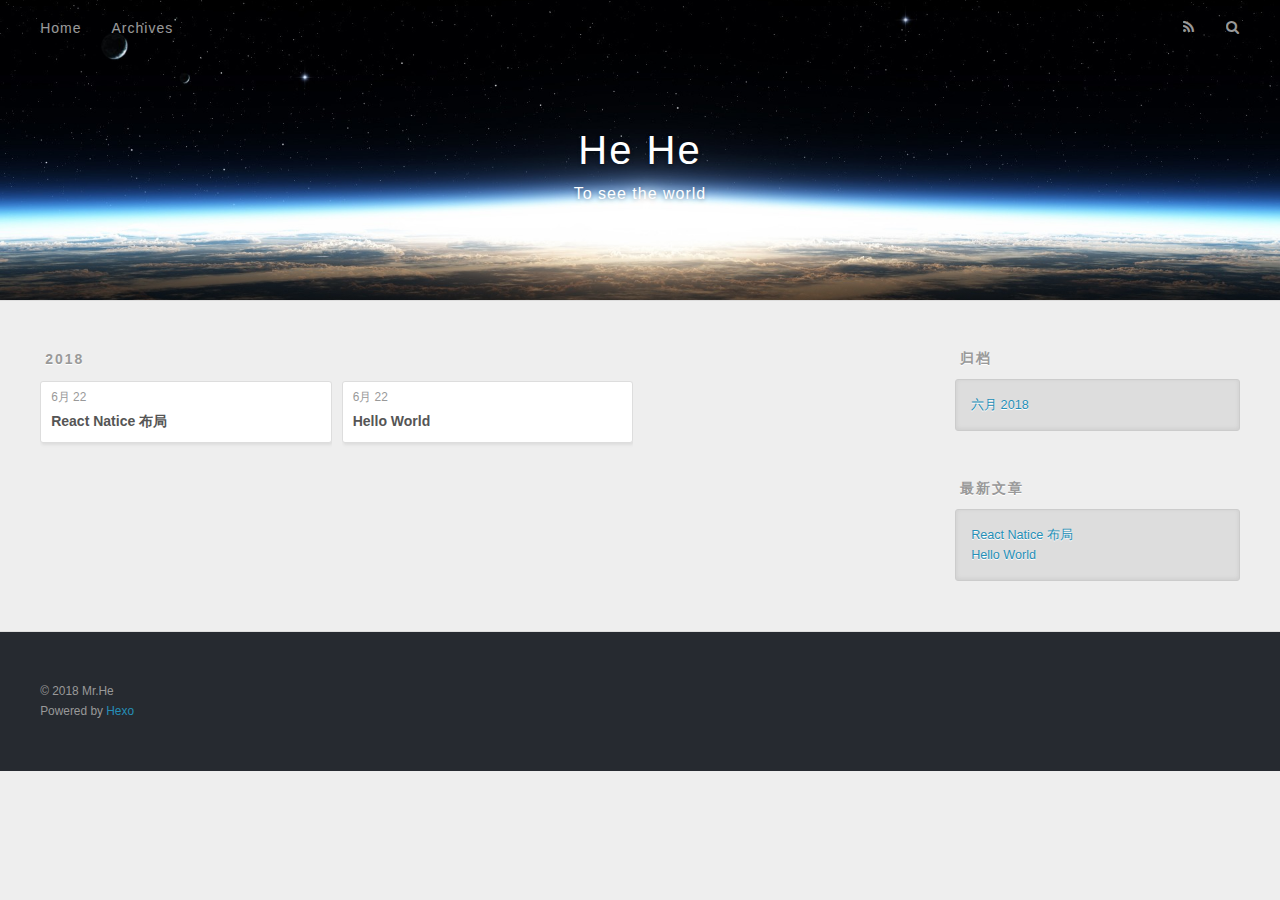
==== archives/index.html @ 485daadc "站点更新:2018-06-22 22/07/35" ====
<!DOCTYPE html>
<html>
<head>
  <meta charset="utf-8">
  

  
  <title>归档 | He He</title>
  <meta name="viewport" content="width=device-width, initial-scale=1, maximum-scale=1">
  <meta name="description" content="Just a blog">
<meta name="keywords" content="coder">
<meta property="og:type" content="website">
<meta property="og:title" content="He He">
<meta property="og:url" content="http://hepeihua.com/archives/index.html">
<meta property="og:site_name" content="He He">
<meta property="og:description" content="Just a blog">
<meta property="og:locale" content="zh-CN">
<meta name="twitter:card" content="summary">
<meta name="twitter:title" content="He He">
<meta name="twitter:description" content="Just a blog">
  
    <link rel="alternate" href="/atom.xml" title="He He" type="application/atom+xml">
  
  
    <link rel="icon" href="/favicon.png">
  
  
    <link href="//fonts.googleapis.com/css?family=Source+Code+Pro" rel="stylesheet" type="text/css">
  
  <link rel="stylesheet" href="/css/style.css">
</head>

<body>
  <div id="container">
    <div id="wrap">
      <header id="header">
  <div id="banner"></div>
  <div id="header-outer" class="outer">
    <div id="header-title" class="inner">
      <h1 id="logo-wrap">
        <a href="/" id="logo">He He</a>
      </h1>
      
        <h2 id="subtitle-wrap">
          <a href="/" id="subtitle">To see the world</a>
        </h2>
      
    </div>
    <div id="header-inner" class="inner">
      <nav id="main-nav">
        <a id="main-nav-toggle" class="nav-icon"></a>
        
          <a class="main-nav-link" href="/">Home</a>
        
          <a class="main-nav-link" href="/archives">Archives</a>
        
      </nav>
      <nav id="sub-nav">
        
          <a id="nav-rss-link" class="nav-icon" href="/atom.xml" title="RSS Feed"></a>
        
        <a id="nav-search-btn" class="nav-icon" title="搜索"></a>
      </nav>
      <div id="search-form-wrap">
        <form action="//google.com/search" method="get" accept-charset="UTF-8" class="search-form"><input type="search" name="q" class="search-form-input" placeholder="Search"><button type="submit" class="search-form-submit">&#xF002;</button><input type="hidden" name="sitesearch" value="http://hepeihua.com"></form>
      </div>
    </div>
  </div>
</header>
      <div class="outer">
        <section id="main">
  
  
    
    
      
      
      <section class="archives-wrap">
        <div class="archive-year-wrap">
          <a href="/archives/2018" class="archive-year">2018</a>
        </div>
        <div class="archives">
    
    <article class="archive-article archive-type-post">
  <div class="archive-article-inner">
    <header class="archive-article-header">
      <a href="/2018/06/22/React-Natice-布局/" class="archive-article-date">
  <time datetime="2018-06-22T14:06:56.000Z" itemprop="datePublished">6月 22</time>
</a>
      
  
    <h1 itemprop="name">
      <a class="archive-article-title" href="/2018/06/22/React-Natice-布局/">React Natice 布局</a>
    </h1>
  

    </header>
  </div>
</article>
  
    
    
    <article class="archive-article archive-type-post">
  <div class="archive-article-inner">
    <header class="archive-article-header">
      <a href="/2018/06/22/hello-world/" class="archive-article-date">
  <time datetime="2018-06-22T14:02:37.672Z" itemprop="datePublished">6月 22</time>
</a>
      
  
    <h1 itemprop="name">
      <a class="archive-article-title" href="/2018/06/22/hello-world/">Hello World</a>
    </h1>
  

    </header>
  </div>
</article>
  
  
    </div></section>
  


</section>
        
          <aside id="sidebar">
  
    

  
    

  
    
  
    
  <div class="widget-wrap">
    <h3 class="widget-title">归档</h3>
    <div class="widget">
      <ul class="archive-list"><li class="archive-list-item"><a class="archive-list-link" href="/archives/2018/06/">六月 2018</a></li></ul>
    </div>
  </div>


  
    
  <div class="widget-wrap">
    <h3 class="widget-title">最新文章</h3>
    <div class="widget">
      <ul>
        
          <li>
            <a href="/2018/06/22/React-Natice-布局/">React Natice 布局</a>
          </li>
        
          <li>
            <a href="/2018/06/22/hello-world/">Hello World</a>
          </li>
        
      </ul>
    </div>
  </div>

  
</aside>
        
      </div>
      <footer id="footer">
  
  <div class="outer">
    <div id="footer-info" class="inner">
      &copy; 2018 Mr.He<br>
      Powered by <a href="http://hexo.io/" target="_blank">Hexo</a>
    </div>
  </div>
</footer>
    </div>
    <nav id="mobile-nav">
  
    <a href="/" class="mobile-nav-link">Home</a>
  
    <a href="/archives" class="mobile-nav-link">Archives</a>
  
</nav>
    

<script src="//ajax.googleapis.com/ajax/libs/jquery/2.0.3/jquery.min.js"></script>


  <link rel="stylesheet" href="/fancybox/jquery.fancybox.css">
  <script src="/fancybox/jquery.fancybox.pack.js"></script>


<script src="/js/script.js"></script>



  </div>
</body>
</html>
---- css/style.css ----
body {
  width: 100%;
}
body:before,
body:after {
  content: "";
  display: table;
}
body:after {
  clear: both;
}
html,
body,
div,
span,
applet,
object,
iframe,
h1,
h2,
h3,
h4,
h5,
h6,
p,
blockquote,
pre,
a,
abbr,
acronym,
address,
big,
cite,
code,
del,
dfn,
em,
img,
ins,
kbd,
q,
s,
samp,
small,
strike,
strong,
sub,
sup,
tt,
var,
dl,
dt,
dd,
ol,
ul,
li,
fieldset,
form,
label,
legend,
table,
caption,
tbody,
tfoot,
thead,
tr,
th,
td {
  margin: 0;
  padding: 0;
  border: 0;
  outline: 0;
  font-weight: inherit;
  font-style: inherit;
  font-family: inherit;
  font-size: 100%;
  vertical-align: baseline;
}
body {
  line-height: 1;
  color: #000;
  background: #fff;
}
ol,
ul {
  list-style: none;
}
table {
  border-collapse: separate;
  border-spacing: 0;
  vertical-align: middle;
}
caption,
th,
td {
  text-align: left;
  font-weight: normal;
  vertical-align: middle;
}
a img {
  border: none;
}
input,
button {
  margin: 0;
  padding: 0;
}
input::-moz-focus-inner,
button::-moz-focus-inner {
  border: 0;
  padding: 0;
}
@font-face {
  font-family: FontAwesome;
  font-style: normal;
  font-weight: normal;
  src: url("fonts/fontawesome-webfont.eot?v=#4.0.3");
  src: url("fonts/fontawesome-webfont.eot?#iefix&v=#4.0.3") format("embedded-opentype"), url("fonts/fontawesome-webfont.woff?v=#4.0.3") format("woff"), url("fonts/fontawesome-webfont.ttf?v=#4.0.3") format("truetype"), url("fonts/fontawesome-webfont.svg#fontawesomeregular?v=#4.0.3") format("svg");
}
html,
body,
#container {
  height: 100%;
}
body {
  background: #eee;
  font: 14px -apple-system, BlinkMacSystemFont, "Segoe UI", "Roboto", "Oxygen", "Ubuntu", "Cantarell", "Fira Sans", "Droid Sans", "Helvetica Neue", sans-serif;
  -webkit-text-size-adjust: 100%;
}
.outer {
  max-width: 1220px;
  margin: 0 auto;
  padding: 0 20px;
}
.outer:before,
.outer:after {
  content: "";
  display: table;
}
.outer:after {
  clear: both;
}
.inner {
  display: inline;
  float: left;
  width: 98.33333333333333%;
  margin: 0 0.833333333333333%;
}
.left,
.alignleft {
  float: left;
}
.right,
.alignright {
  float: right;
}
.clear {
  clear: both;
}
#container {
  position: relative;
}
.mobile-nav-on {
  overflow: hidden;
}
#wrap {
  height: 100%;
  width: 100%;
  position: absolute;
  top: 0;
  left: 0;
  -webkit-transition: 0.2s ease-out;
  -moz-transition: 0.2s ease-out;
  -ms-transition: 0.2s ease-out;
  transition: 0.2s ease-out;
  z-index: 1;
  background: #eee;
}
.mobile-nav-on #wrap {
  left: 280px;
}
@media screen and (min-width: 768px) {
  #main {
    display: inline;
    float: left;
    width: 73.33333333333333%;
    margin: 0 0.833333333333333%;
  }
}
.article-date,
.article-category-link,
.archive-year,
.widget-title {
  text-decoration: none;
  text-transform: uppercase;
  letter-spacing: 2px;
  color: #999;
  margin-bottom: 1em;
  margin-left: 5px;
  line-height: 1em;
  text-shadow: 0 1px #fff;
  font-weight: bold;
}
.article-inner,
.archive-article-inner {
  background: #fff;
  -webkit-box-shadow: 1px 2px 3px #ddd;
  box-shadow: 1px 2px 3px #ddd;
  border: 1px solid #ddd;
  border-radius: 3px;
}
.article-entry h1,
.widget h1 {
  font-size: 2em;
}
.article-entry h2,
.widget h2 {
  font-size: 1.5em;
}
.article-entry h3,
.widget h3 {
  font-size: 1.3em;
}
.article-entry h4,
.widget h4 {
  font-size: 1.2em;
}
.article-entry h5,
.widget h5 {
  font-size: 1em;
}
.article-entry h6,
.widget h6 {
  font-size: 1em;
  color: #999;
}
.article-entry hr,
.widget hr {
  border: 1px dashed #ddd;
}
.article-entry strong,
.widget strong {
  font-weight: bold;
}
.article-entry em,
.widget em,
.article-entry cite,
.widget cite {
  font-style: italic;
}
.article-entry sup,
.widget sup,
.article-entry sub,
.widget sub {
  font-size: 0.75em;
  line-height: 0;
  position: relative;
  vertical-align: baseline;
}
.article-entry sup,
.widget sup {
  top: -0.5em;
}
.article-entry sub,
.widget sub {
  bottom: -0.2em;
}
.article-entry small,
.widget small {
  font-size: 0.85em;
}
.article-entry acronym,
.widget acronym,
.article-entry abbr,
.widget abbr {
  border-bottom: 1px dotted;
}
.article-entry ul,
.widget ul,
.article-entry ol,
.widget ol,
.article-entry dl,
.widget dl {
  margin: 0 20px;
  line-height: 1.6em;
}
.article-entry ul ul,
.widget ul ul,
.article-entry ol ul,
.widget ol ul,
.article-entry ul ol,
.widget ul ol,
.article-entry ol ol,
.widget ol ol {
  margin-top: 0;
  margin-bottom: 0;
}
.article-entry ul,
.widget ul {
  list-style: disc;
}
.article-entry ol,
.widget ol {
  list-style: decimal;
}
.article-entry dt,
.widget dt {
  font-weight: bold;
}
#header {
  height: 300px;
  position: relative;
  border-bottom: 1px solid #ddd;
}
#header:before,
#header:after {
  content: "";
  position: absolute;
  left: 0;
  right: 0;
  height: 40px;
}
#header:before {
  top: 0;
  background: -webkit-linear-gradient(rgba(0,0,0,0.2), transparent);
  background: -moz-linear-gradient(rgba(0,0,0,0.2), transparent);
  background: -ms-linear-gradient(rgba(0,0,0,0.2), transparent);
  background: linear-gradient(rgba(0,0,0,0.2), transparent);
}
#header:after {
  bottom: 0;
  background: -webkit-linear-gradient(transparent, rgba(0,0,0,0.2));
  background: -moz-linear-gradient(transparent, rgba(0,0,0,0.2));
  background: -ms-linear-gradient(transparent, rgba(0,0,0,0.2));
  background: linear-gradient(transparent, rgba(0,0,0,0.2));
}
#header-outer {
  height: 100%;
  position: relative;
}
#header-inner {
  position: relative;
  overflow: hidden;
}
#banner {
  position: absolute;
  top: 0;
  left: 0;
  width: 100%;
  height: 100%;
  background: url("images/banner.jpg") center #000;
  -webkit-background-size: cover;
  -moz-background-size: cover;
  background-size: cover;
  z-index: -1;
}
#header-title {
  text-align: center;
  height: 40px;
  position: absolute;
  top: 50%;
  left: 0;
  margin-top: -20px;
}
#logo,
#subtitle {
  text-decoration: none;
  color: #fff;
  font-weight: 300;
  text-shadow: 0 1px 4px rgba(0,0,0,0.3);
}
#logo {
  font-size: 40px;
  line-height: 40px;
  letter-spacing: 2px;
}
#subtitle {
  font-size: 16px;
  line-height: 16px;
  letter-spacing: 1px;
}
#subtitle-wrap {
  margin-top: 16px;
}
#main-nav {
  float: left;
  margin-left: -15px;
}
.nav-icon,
.main-nav-link {
  float: left;
  color: #fff;
  opacity: 0.6;
  text-decoration: none;
  text-shadow: 0 1px rgba(0,0,0,0.2);
  -webkit-transition: opacity 0.2s;
  -moz-transition: opacity 0.2s;
  -ms-transition: opacity 0.2s;
  transition: opacity 0.2s;
  display: block;
  padding: 20px 15px;
}
.nav-icon:hover,
.main-nav-link:hover {
  opacity: 1;
}
.nav-icon {
  font-family: FontAwesome;
  text-align: center;
  font-size: 14px;
  width: 14px;
  height: 14px;
  padding: 20px 15px;
  position: relative;
  cursor: pointer;
}
.main-nav-link {
  font-weight: 300;
  letter-spacing: 1px;
}
@media screen and (max-width: 479px) {
  .main-nav-link {
    display: none;
  }
}
#main-nav-toggle {
  display: none;
}
#main-nav-toggle:before {
  content: "\f0c9";
}
@media screen and (max-width: 479px) {
  #main-nav-toggle {
    display: block;
  }
}
#sub-nav {
  float: right;
  margin-right: -15px;
}
#nav-rss-link:before {
  content: "\f09e";
}
#nav-search-btn:before {
  content: "\f002";
}
#search-form-wrap {
  position: absolute;
  top: 15px;
  width: 150px;
  height: 30px;
  right: -150px;
  opacity: 0;
  -webkit-transition: 0.2s ease-out;
  -moz-transition: 0.2s ease-out;
  -ms-transition: 0.2s ease-out;
  transition: 0.2s ease-out;
}
#search-form-wrap.on {
  opacity: 1;
  right: 0;
}
@media screen and (max-width: 479px) {
  #search-form-wrap {
    width: 100%;
    right: -100%;
  }
}
.search-form {
  position: absolute;
  top: 0;
  left: 0;
  right: 0;
  background: #fff;
  padding: 5px 15px;
  border-radius: 15px;
  -webkit-box-shadow: 0 0 10px rgba(0,0,0,0.3);
  box-shadow: 0 0 10px rgba(0,0,0,0.3);
}
.search-form-input {
  border: none;
  background: none;
  color: #555;
  width: 100%;
  font: 13px -apple-system, BlinkMacSystemFont, "Segoe UI", "Roboto", "Oxygen", "Ubuntu", "Cantarell", "Fira Sans", "Droid Sans", "Helvetica Neue", sans-serif;
  outline: none;
}
.search-form-input::-webkit-search-results-decoration,
.search-form-input::-webkit-search-cancel-button {
  -webkit-appearance: none;
}
.search-form-submit {
  position: absolute;
  top: 50%;
  right: 10px;
  margin-top: -7px;
  font: 13px FontAwesome;
  border: none;
  background: none;
  color: #bbb;
  cursor: pointer;
}
.search-form-submit:hover,
.search-form-submit:focus {
  color: #777;
}
.article {
  margin: 50px 0;
}
.article-inner {
  overflow: hidden;
}
.article-meta:before,
.article-meta:after {
  content: "";
  display: table;
}
.article-meta:after {
  clear: both;
}
.article-date {
  float: left;
}
.article-category {
  float: left;
  line-height: 1em;
  color: #ccc;
  text-shadow: 0 1px #fff;
  margin-left: 8px;
}
.article-category:before {
  content: "\2022";
}
.article-category-link {
  margin: 0 12px 1em;
}
.article-header {
  padding: 20px 20px 0;
}
.article-title {
  text-decoration: none;
  font-size: 2em;
  font-weight: bold;
  color: #555;
  line-height: 1.1em;
  -webkit-transition: color 0.2s;
  -moz-transition: color 0.2s;
  -ms-transition: color 0.2s;
  transition: color 0.2s;
}
a.article-title:hover {
  color: #258fb8;
}
.article-entry {
  color: #555;
  padding: 0 20px;
}
.article-entry:before,
.article-entry:after {
  content: "";
  display: table;
}
.article-entry:after {
  clear: both;
}
.article-entry p,
.article-entry table {
  line-height: 1.6em;
  margin: 1.6em 0;
}
.article-entry h1,
.article-entry h2,
.article-entry h3,
.article-entry h4,
.article-entry h5,
.article-entry h6 {
  font-weight: bold;
}
.article-entry h1,
.article-entry h2,
.article-entry h3,
.article-entry h4,
.article-entry h5,
.article-entry h6 {
  line-height: 1.1em;
  margin: 1.1em 0;
}
.article-entry a {
  color: #258fb8;
  text-decoration: none;
}
.article-entry a:hover {
  text-decoration: underline;
}
.article-entry ul,
.article-entry ol,
.article-entry dl {
  margin-top: 1.6em;
  margin-bottom: 1.6em;
}
.article-entry img,
.article-entry video {
  max-width: 100%;
  height: auto;
  display: block;
  margin: auto;
}
.article-entry iframe {
  border: none;
}
.article-entry table {
  width: 100%;
  border-collapse: collapse;
  border-spacing: 0;
}
.article-entry th {
  font-weight: bold;
  border-bottom: 3px solid #ddd;
  padding-bottom: 0.5em;
}
.article-entry td {
  border-bottom: 1px solid #ddd;
  padding: 10px 0;
}
.article-entry blockquote {
  font-family: Georgia, "Times New Roman", serif;
  font-size: 1.4em;
  margin: 1.6em 20px;
  text-align: center;
}
.article-entry blockquote footer {
  font-size: 14px;
  margin: 1.6em 0;
  font-family: -apple-system, BlinkMacSystemFont, "Segoe UI", "Roboto", "Oxygen", "Ubuntu", "Cantarell", "Fira Sans", "Droid Sans", "Helvetica Neue", sans-serif;
}
.article-entry blockquote footer cite:before {
  content: "—";
  padding: 0 0.5em;
}
.article-entry .pullquote {
  text-align: left;
  width: 45%;
  margin: 0;
}
.article-entry .pullquote.left {
  margin-left: 0.5em;
  margin-right: 1em;
}
.article-entry .pullquote.right {
  margin-right: 0.5em;
  margin-left: 1em;
}
.article-entry .caption {
  color: #999;
  display: block;
  font-size: 0.9em;
  margin-top: 0.5em;
  position: relative;
  text-align: center;
}
.article-entry .video-container {
  position: relative;
  padding-top: 56.25%;
  height: 0;
  overflow: hidden;
}
.article-entry .video-container iframe,
.article-entry .video-container object,
.article-entry .video-container embed {
  position: absolute;
  top: 0;
  left: 0;
  width: 100%;
  height: 100%;
  margin-top: 0;
}
.article-more-link a {
  display: inline-block;
  line-height: 1em;
  padding: 6px 15px;
  border-radius: 15px;
  background: #eee;
  color: #999;
  text-shadow: 0 1px #fff;
  text-decoration: none;
}
.article-more-link a:hover {
  background: #258fb8;
  color: #fff;
  text-decoration: none;
  text-shadow: 0 1px #1e7293;
}
.article-footer {
  font-size: 0.85em;
  line-height: 1.6em;
  border-top: 1px solid #ddd;
  padding-top: 1.6em;
  margin: 0 20px 20px;
}
.article-footer:before,
.article-footer:after {
  content: "";
  display: table;
}
.article-footer:after {
  clear: both;
}
.article-footer a {
  color: #999;
  text-decoration: none;
}
.article-footer a:hover {
  color: #555;
}
.article-tag-list-item {
  float: left;
  margin-right: 10px;
}
.article-tag-list-link:before {
  content: "#";
}
.article-comment-link {
  float: right;
}
.article-comment-link:before {
  content: "\f075";
  font-family: FontAwesome;
  padding-right: 8px;
}
.article-share-link {
  cursor: pointer;
  float: right;
  margin-left: 20px;
}
.article-share-link:before {
  content: "\f064";
  font-family: FontAwesome;
  padding-right: 6px;
}
#article-nav {
  position: relative;
}
#article-nav:before,
#article-nav:after {
  content: "";
  display: table;
}
#article-nav:after {
  clear: both;
}
@media screen and (min-width: 768px) {
  #article-nav {
    margin: 50px 0;
  }
  #article-nav:before {
    width: 8px;
    height: 8px;
    position: absolute;
    top: 50%;
    left: 50%;
    margin-top: -4px;
    margin-left: -4px;
    content: "";
    border-radius: 50%;
    background: #ddd;
    -webkit-box-shadow: 0 1px 2px #fff;
    box-shadow: 0 1px 2px #fff;
  }
}
.article-nav-link-wrap {
  text-decoration: none;
  text-shadow: 0 1px #fff;
  color: #999;
  -webkit-box-sizing: border-box;
  -moz-box-sizing: border-box;
  box-sizing: border-box;
  margin-top: 50px;
  text-align: center;
  display: block;
}
.article-nav-link-wrap:hover {
  color: #555;
}
@media screen and (min-width: 768px) {
  .article-nav-link-wrap {
    width: 50%;
    margin-top: 0;
  }
}
@media screen and (min-width: 768px) {
  #article-nav-newer {
    float: left;
    text-align: right;
    padding-right: 20px;
  }
}
@media screen and (min-width: 768px) {
  #article-nav-older {
    float: right;
    text-align: left;
    padding-left: 20px;
  }
}
.article-nav-caption {
  text-transform: uppercase;
  letter-spacing: 2px;
  color: #ddd;
  line-height: 1em;
  font-weight: bold;
}
#article-nav-newer .article-nav-caption {
  margin-right: -2px;
}
.article-nav-title {
  font-size: 0.85em;
  line-height: 1.6em;
  margin-top: 0.5em;
}
.article-share-box {
  position: absolute;
  display: none;
  background: #fff;
  -webkit-box-shadow: 1px 2px 10px rgba(0,0,0,0.2);
  box-shadow: 1px 2px 10px rgba(0,0,0,0.2);
  border-radius: 3px;
  margin-left: -145px;
  overflow: hidden;
  z-index: 1;
}
.article-share-box.on {
  display: block;
}
.article-share-input {
  width: 100%;
  background: none;
  -webkit-box-sizing: border-box;
  -moz-box-sizing: border-box;
  box-sizing: border-box;
  font: 14px -apple-system, BlinkMacSystemFont, "Segoe UI", "Roboto", "Oxygen", "Ubuntu", "Cantarell", "Fira Sans", "Droid Sans", "Helvetica Neue", sans-serif;
  padding: 0 15px;
  color: #555;
  outline: none;
  border: 1px solid #ddd;
  border-radius: 3px 3px 0 0;
  height: 36px;
  line-height: 36px;
}
.article-share-links {
  background: #eee;
}
.article-share-links:before,
.article-share-links:after {
  content: "";
  display: table;
}
.article-share-links:after {
  clear: both;
}
.article-share-twitter,
.article-share-facebook,
.article-share-pinterest,
.article-share-google {
  width: 50px;
  height: 36px;
  display: block;
  float: left;
  position: relative;
  color: #999;
  text-shadow: 0 1px #fff;
}
.article-share-twitter:before,
.article-share-facebook:before,
.article-share-pinterest:before,
.article-share-google:before {
  font-size: 20px;
  font-family: FontAwesome;
  width: 20px;
  height: 20px;
  position: absolute;
  top: 50%;
  left: 50%;
  margin-top: -10px;
  margin-left: -10px;
  text-align: center;
}
.article-share-twitter:hover,
.article-share-facebook:hover,
.article-share-pinterest:hover,
.article-share-google:hover {
  color: #fff;
}
.article-share-twitter:before {
  content: "\f099";
}
.article-share-twitter:hover {
  background: #00aced;
  text-shadow: 0 1px #008abe;
}
.article-share-facebook:before {
  content: "\f09a";
}
.article-share-facebook:hover {
  background: #3b5998;
  text-shadow: 0 1px #2f477a;
}
.article-share-pinterest:before {
  content: "\f0d2";
}
.article-share-pinterest:hover {
  background: #cb2027;
  text-shadow: 0 1px #a21a1f;
}
.article-share-google:before {
  content: "\f0d5";
}
.article-share-google:hover {
  background: #dd4b39;
  text-shadow: 0 1px #be3221;
}
.article-gallery {
  background: #000;
  position: relative;
}
.article-gallery-photos {
  position: relative;
  overflow: hidden;
}
.article-gallery-img {
  display: none;
  max-width: 100%;
}
.article-gallery-img:first-child {
  display: block;
}
.article-gallery-img.loaded {
  position: absolute;
  display: block;
}
.article-gallery-img img {
  display: block;
  max-width: 100%;
  margin: 0 auto;
}
#comments {
  background: #fff;
  -webkit-box-shadow: 1px 2px 3px #ddd;
  box-shadow: 1px 2px 3px #ddd;
  padding: 20px;
  border: 1px solid #ddd;
  border-radius: 3px;
  margin: 50px 0;
}
#comments a {
  color: #258fb8;
}
.archives-wrap {
  margin: 50px 0;
}
.archives:before,
.archives:after {
  content: "";
  display: table;
}
.archives:after {
  clear: both;
}
.archive-year-wrap {
  margin-bottom: 1em;
}
.archives {
  -webkit-column-gap: 10px;
  -moz-column-gap: 10px;
  column-gap: 10px;
}
@media screen and (min-width: 480px) and (max-width: 767px) {
  .archives {
    -webkit-column-count: 2;
    -moz-column-count: 2;
    column-count: 2;
  }
}
@media screen and (min-width: 768px) {
  .archives {
    -webkit-column-count: 3;
    -moz-column-count: 3;
    column-count: 3;
  }
}
.archive-article {
  -webkit-column-break-inside: avoid;
  page-break-inside: avoid;
  overflow: hidden;
  break-inside: avoid-column;
}
.archive-article-inner {
  padding: 10px;
  margin-bottom: 15px;
}
.archive-article-title {
  text-decoration: none;
  font-weight: bold;
  color: #555;
  -webkit-transition: color 0.2s;
  -moz-transition: color 0.2s;
  -ms-transition: color 0.2s;
  transition: color 0.2s;
  line-height: 1.6em;
}
.archive-article-title:hover {
  color: #258fb8;
}
.archive-article-footer {
  margin-top: 1em;
}
.archive-article-date {
  color: #999;
  text-decoration: none;
  font-size: 0.85em;
  line-height: 1em;
  margin-bottom: 0.5em;
  display: block;
}
#page-nav {
  margin: 50px auto;
  background: #fff;
  -webkit-box-shadow: 1px 2px 3px #ddd;
  box-shadow: 1px 2px 3px #ddd;
  border: 1px solid #ddd;
  border-radius: 3px;
  text-align: center;
  color: #999;
  overflow: hidden;
}
#page-nav:before,
#page-nav:after {
  content: "";
  display: table;
}
#page-nav:after {
  clear: both;
}
#page-nav a,
#page-nav span {
  padding: 10px 20px;
  line-height: 1;
  height: 2ex;
}
#page-nav a {
  color: #999;
  text-decoration: none;
}
#page-nav a:hover {
  background: #999;
  color: #fff;
}
#page-nav .prev {
  float: left;
}
#page-nav .next {
  float: right;
}
#page-nav .page-number {
  display: inline-block;
}
@media screen and (max-width: 479px) {
  #page-nav .page-number {
    display: none;
  }
}
#page-nav .current {
  color: #555;
  font-weight: bold;
}
#page-nav .space {
  color: #ddd;
}
#footer {
  background: #262a30;
  padding: 50px 0;
  border-top: 1px solid #ddd;
  color: #999;
}
#footer a {
  color: #258fb8;
  text-decoration: none;
}
#footer a:hover {
  text-decoration: underline;
}
#footer-info {
  line-height: 1.6em;
  font-size: 0.85em;
}
.article-entry pre,
.article-entry .highlight {
  background: #2d2d2d;
  margin: 0 -20px;
  padding: 15px 20px;
  border-style: solid;
  border-color: #ddd;
  border-width: 1px 0;
  overflow: auto;
  color: #ccc;
  line-height: 22.400000000000002px;
}
.article-entry .highlight .gutter pre,
.article-entry .gist .gist-file .gist-data .line-numbers {
  color: #666;
  font-size: 0.85em;
}
.article-entry pre,
.article-entry code {
  font-family: "Source Code Pro", Consolas, Monaco, Menlo, Consolas, monospace;
}
.article-entry code {
  background: #eee;
  text-shadow: 0 1px #fff;
  padding: 0 0.3em;
}
.article-entry pre code {
  background: none;
  text-shadow: none;
  padding: 0;
}
.article-entry .highlight pre {
  border: none;
  margin: 0;
  padding: 0;
}
.article-entry .highlight table {
  margin: 0;
  width: auto;
}
.article-entry .highlight td {
  border: none;
  padding: 0;
}
.article-entry .highlight figcaption {
  font-size: 0.85em;
  color: #999;
  line-height: 1em;
  margin-bottom: 1em;
}
.article-entry .highlight figcaption:before,
.article-entry .highlight figcaption:after {
  content: "";
  display: table;
}
.article-entry .highlight figcaption:after {
  clear: both;
}
.article-entry .highlight figcaption a {
  float: right;
}
.article-entry .highlight .gutter pre {
  text-align: right;
  padding-right: 20px;
}
.article-entry .highlight .line {
  height: 22.400000000000002px;
}
.article-entry .highlight .line.marked {
  background: #515151;
}
.article-entry .gist {
  margin: 0 -20px;
  border-style: solid;
  border-color: #ddd;
  border-width: 1px 0;
  background: #2d2d2d;
  padding: 15px 20px 15px 0;
}
.article-entry .gist .gist-file {
  border: none;
  font-family: "Source Code Pro", Consolas, Monaco, Menlo, Consolas, monospace;
  margin: 0;
}
.article-entry .gist .gist-file .gist-data {
  background: none;
  border: none;
}
.article-entry .gist .gist-file .gist-data .line-numbers {
  background: none;
  border: none;
  padding: 0 20px 0 0;
}
.article-entry .gist .gist-file .gist-data .line-data {
  padding: 0 !important;
}
.article-entry .gist .gist-file .highlight {
  margin: 0;
  padding: 0;
  border: none;
}
.article-entry .gist .gist-file .gist-meta {
  background: #2d2d2d;
  color: #999;
  font: 0.85em -apple-system, BlinkMacSystemFont, "Segoe UI", "Roboto", "Oxygen", "Ubuntu", "Cantarell", "Fira Sans", "Droid Sans", "Helvetica Neue", sans-serif;
  text-shadow: 0 0;
  padding: 0;
  margin-top: 1em;
  margin-left: 20px;
}
.article-entry .gist .gist-file .gist-meta a {
  color: #258fb8;
  font-weight: normal;
}
.article-entry .gist .gist-file .gist-meta a:hover {
  text-decoration: underline;
}
pre .comment,
pre .title {
  color: #999;
}
pre .variable,
pre .attribute,
pre .tag,
pre .regexp,
pre .ruby .constant,
pre .xml .tag .title,
pre .xml .pi,
pre .xml .doctype,
pre .html .doctype,
pre .css .id,
pre .css .class,
pre .css .pseudo {
  color: #f2777a;
}
pre .number,
pre .preprocessor,
pre .built_in,
pre .literal,
pre .params,
pre .constant {
  color: #f99157;
}
pre .class,
pre .ruby .class .title,
pre .css .rules .attribute {
  color: #9c9;
}
pre .string,
pre .value,
pre .inheritance,
pre .header,
pre .ruby .symbol,
pre .xml .cdata {
  color: #9c9;
}
pre .css .hexcolor {
  color: #6cc;
}
pre .function,
pre .python .decorator,
pre .python .title,
pre .ruby .function .title,
pre .ruby .title .keyword,
pre .perl .sub,
pre .javascript .title,
pre .coffeescript .title {
  color: #69c;
}
pre .keyword,
pre .javascript .function {
  color: #c9c;
}
@media screen and (max-width: 479px) {
  #mobile-nav {
    position: absolute;
    top: 0;
    left: 0;
    width: 280px;
    height: 100%;
    background: #191919;
    border-right: 1px solid #fff;
  }
}
@media screen and (max-width: 479px) {
  .mobile-nav-link {
    display: block;
    color: #999;
    text-decoration: none;
    padding: 15px 20px;
    font-weight: bold;
  }
  .mobile-nav-link:hover {
    color: #fff;
  }
}
@media screen and (min-width: 768px) {
  #sidebar {
    display: inline;
    float: left;
    width: 23.333333333333332%;
    margin: 0 0.833333333333333%;
  }
}
.widget-wrap {
  margin: 50px 0;
}
.widget {
  color: #777;
  text-shadow: 0 1px #fff;
  background: #ddd;
  -webkit-box-shadow: 0 -1px 4px #ccc inset;
  box-shadow: 0 -1px 4px #ccc inset;
  border: 1px solid #ccc;
  padding: 15px;
  border-radius: 3px;
}
.widget a {
  color: #258fb8;
  text-decoration: none;
}
.widget a:hover {
  text-decoration: underline;
}
.widget ul ul,
.widget ol ul,
.widget dl ul,
.widget ul ol,
.widget ol ol,
.widget dl ol,
.widget ul dl,
.widget ol dl,
.widget dl dl {
  margin-left: 15px;
  list-style: disc;
}
.widget {
  line-height: 1.6em;
  word-wrap: break-word;
  font-size: 0.9em;
}
.widget ul,
.widget ol {
  list-style: none;
  margin: 0;
}
.widget ul ul,
.widget ol ul,
.widget ul ol,
.widget ol ol {
  margin: 0 20px;
}
.widget ul ul,
.widget ol ul {
  list-style: disc;
}
.widget ul ol,
.widget ol ol {
  list-style: decimal;
}
.category-list-count,
.tag-list-count,
.archive-list-count {
  padding-left: 5px;
  color: #999;
  font-size: 0.85em;
}
.category-list-count:before,
.tag-list-count:before,
.archive-list-count:before {
  content: "(";
}
.category-list-count:after,
.tag-list-count:after,
.archive-list-count:after {
  content: ")";
}
.tagcloud a {
  margin-right: 5px;
  display: inline-block;
}
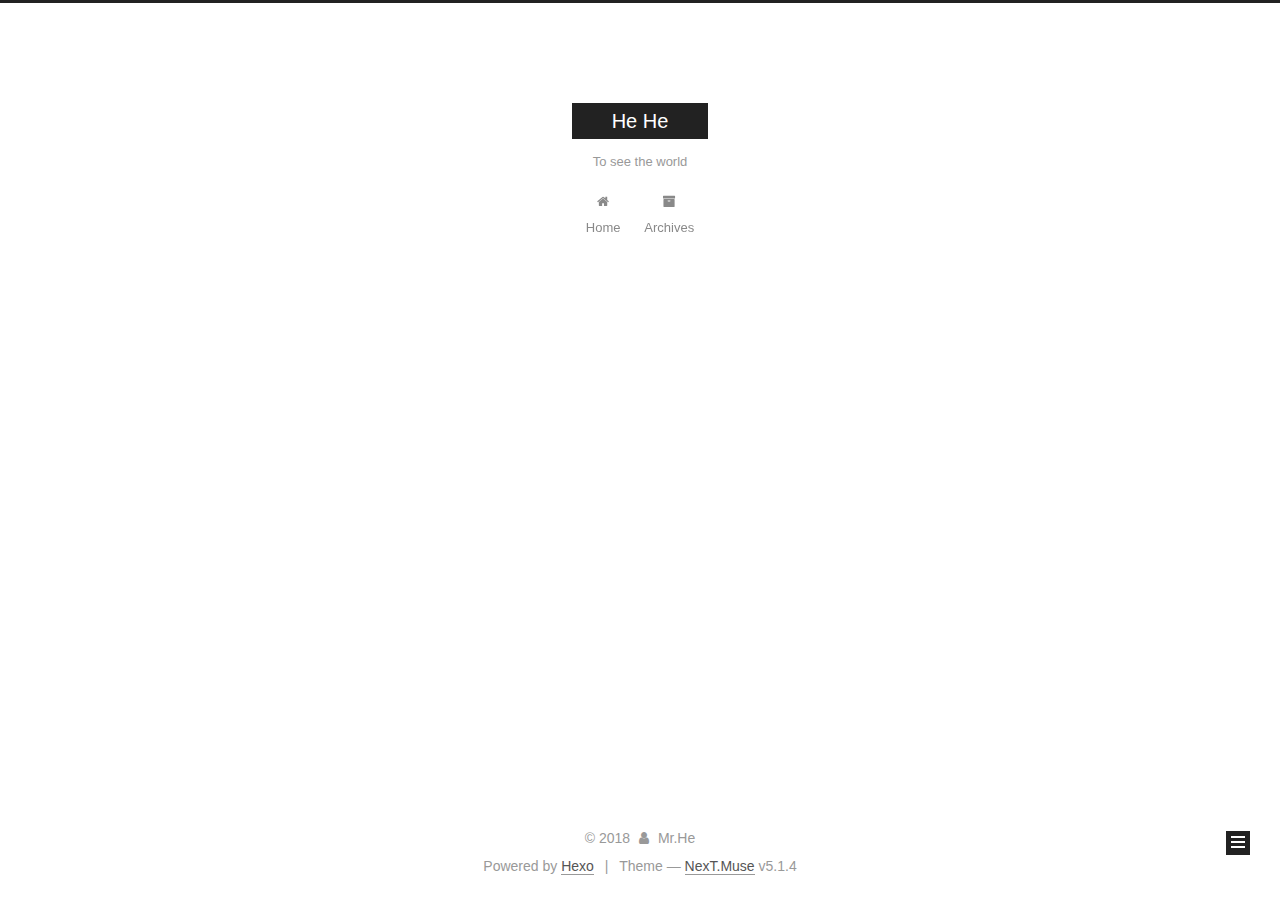
==== commit 13e666e6: "站点更新:2018-06-24 18/58/00" ====
--- a/archives/index.html
+++ b/archives/index.html
@@ -1,13 +1,87 @@
 <!DOCTYPE html>
-<html>
+
+
+
+  
+
+
+<html class="theme-next muse use-motion" lang="zh-CN">
 <head>
-  <meta charset="utf-8">
-  
-
-  
-  <title>归档 | He He</title>
-  <meta name="viewport" content="width=device-width, initial-scale=1, maximum-scale=1">
-  <meta name="description" content="Just a blog">
+  <meta charset="UTF-8"/>
+<meta http-equiv="X-UA-Compatible" content="IE=edge" />
+<meta name="viewport" content="width=device-width, initial-scale=1, maximum-scale=1"/>
+<meta name="theme-color" content="#222">
+
+
+
+
+
+
+
+
+
+<meta http-equiv="Cache-Control" content="no-transform" />
+<meta http-equiv="Cache-Control" content="no-siteapp" />
+
+
+
+
+
+
+
+
+
+
+
+
+
+
+
+
+  
+  
+  <link href="/lib/fancybox/source/jquery.fancybox.css?v=2.1.5" rel="stylesheet" type="text/css" />
+
+
+
+
+
+
+
+<link href="/lib/font-awesome/css/font-awesome.min.css?v=4.6.2" rel="stylesheet" type="text/css" />
+
+<link href="/css/main.css?v=5.1.4" rel="stylesheet" type="text/css" />
+
+
+  <link rel="apple-touch-icon" sizes="180x180" href="/images/apple-touch-icon-next.png?v=5.1.4">
+
+
+  <link rel="icon" type="image/png" sizes="32x32" href="/images/favicon-32x32-next.png?v=5.1.4">
+
+
+  <link rel="icon" type="image/png" sizes="16x16" href="/images/favicon-16x16-next.png?v=5.1.4">
+
+
+  <link rel="mask-icon" href="/images/logo.svg?v=5.1.4" color="#222">
+
+
+
+
+
+  <meta name="keywords" content="Hexo, NexT" />
+
+
+
+
+
+  <link rel="alternate" href="/atom.xml" title="He He" type="application/atom+xml" />
+
+
+
+
+
+
+<meta name="description" content="Just a blog">
 <meta name="keywords" content="coder">
 <meta property="og:type" content="website">
 <meta property="og:title" content="He He">
@@ -18,184 +92,510 @@
 <meta name="twitter:card" content="summary">
 <meta name="twitter:title" content="He He">
 <meta name="twitter:description" content="Just a blog">
-  
-    <link rel="alternate" href="/atom.xml" title="He He" type="application/atom+xml">
-  
-  
-    <link rel="icon" href="/favicon.png">
-  
-  
-    <link href="//fonts.googleapis.com/css?family=Source+Code+Pro" rel="stylesheet" type="text/css">
-  
-  <link rel="stylesheet" href="/css/style.css">
+
+
+
+<script type="text/javascript" id="hexo.configurations">
+  var NexT = window.NexT || {};
+  var CONFIG = {
+    root: '/',
+    scheme: 'Muse',
+    version: '5.1.4',
+    sidebar: {"position":"left","display":"post","offset":12,"b2t":false,"scrollpercent":false,"onmobile":false},
+    fancybox: true,
+    tabs: true,
+    motion: {"enable":true,"async":false,"transition":{"post_block":"fadeIn","post_header":"slideDownIn","post_body":"slideDownIn","coll_header":"slideLeftIn","sidebar":"slideUpIn"}},
+    duoshuo: {
+      userId: '0',
+      author: 'Author'
+    },
+    algolia: {
+      applicationID: '',
+      apiKey: '',
+      indexName: '',
+      hits: {"per_page":10},
+      labels: {"input_placeholder":"Search for Posts","hits_empty":"We didn't find any results for the search: ${query}","hits_stats":"${hits} results found in ${time} ms"}
+    }
+  };
+</script>
+
+
+
+  <link rel="canonical" href="http://hepeihua.com/archives/"/>
+
+
+
+
+
+  <title>Archive | He He</title>
+  
+
+
+
+
+
+
+
+
 </head>
 
-<body>
-  <div id="container">
-    <div id="wrap">
-      <header id="header">
-  <div id="banner"></div>
-  <div id="header-outer" class="outer">
-    <div id="header-title" class="inner">
-      <h1 id="logo-wrap">
-        <a href="/" id="logo">He He</a>
-      </h1>
-      
-        <h2 id="subtitle-wrap">
-          <a href="/" id="subtitle">To see the world</a>
-        </h2>
-      
+<body itemscope itemtype="http://schema.org/WebPage" lang="zh-CN">
+
+  
+  
+    
+  
+
+  <div class="container sidebar-position-left page-archive">
+    <div class="headband"></div>
+
+    <header id="header" class="header" itemscope itemtype="http://schema.org/WPHeader">
+      <div class="header-inner"><div class="site-brand-wrapper">
+  <div class="site-meta ">
+    
+
+    <div class="custom-logo-site-title">
+      <a href="/"  class="brand" rel="start">
+        <span class="logo-line-before"><i></i></span>
+        <span class="site-title">He He</span>
+        <span class="logo-line-after"><i></i></span>
+      </a>
     </div>
-    <div id="header-inner" class="inner">
-      <nav id="main-nav">
-        <a id="main-nav-toggle" class="nav-icon"></a>
-        
-          <a class="main-nav-link" href="/">Home</a>
-        
-          <a class="main-nav-link" href="/archives">Archives</a>
-        
-      </nav>
-      <nav id="sub-nav">
-        
-          <a id="nav-rss-link" class="nav-icon" href="/atom.xml" title="RSS Feed"></a>
-        
-        <a id="nav-search-btn" class="nav-icon" title="搜索"></a>
-      </nav>
-      <div id="search-form-wrap">
-        <form action="//google.com/search" method="get" accept-charset="UTF-8" class="search-form"><input type="search" name="q" class="search-form-input" placeholder="Search"><button type="submit" class="search-form-submit">&#xF002;</button><input type="hidden" name="sitesearch" value="http://hepeihua.com"></form>
+      
+        <p class="site-subtitle">To see the world</p>
+      
+  </div>
+
+  <div class="site-nav-toggle">
+    <button>
+      <span class="btn-bar"></span>
+      <span class="btn-bar"></span>
+      <span class="btn-bar"></span>
+    </button>
+  </div>
+</div>
+
+<nav class="site-nav">
+  
+
+  
+    <ul id="menu" class="menu">
+      
+        
+        <li class="menu-item menu-item-home">
+          <a href="/" rel="section">
+            
+              <i class="menu-item-icon fa fa-fw fa-home"></i> <br />
+            
+            Home
+          </a>
+        </li>
+      
+        
+        <li class="menu-item menu-item-archives">
+          <a href="/archives/" rel="section">
+            
+              <i class="menu-item-icon fa fa-fw fa-archive"></i> <br />
+            
+            Archives
+          </a>
+        </li>
+      
+
+      
+    </ul>
+  
+
+  
+</nav>
+
+
+
+ </div>
+    </header>
+
+    <main id="main" class="main">
+      <div class="main-inner">
+        <div class="content-wrap">
+          <div id="content" class="content">
+            
+
+  
+  
+  
+  <div class="post-block archive">
+    <div id="posts" class="posts-collapse">
+      <span class="archive-move-on"></span>
+
+      <span class="archive-page-counter">
+        
+        
+        
+          
+        
+        Um..! 2 posts in total. Keep on posting.
+      </span>
+
+      
+
+        
+        
+        
+
+        
+          
+          <div class="collection-title">
+            <h1 class="archive-year" id="archive-year-2018">2018</h1>
+          </div>
+        
+        
+
+        
+
+  <article class="post post-type-normal" itemscope itemtype="http://schema.org/Article">
+    <header class="post-header">
+
+      <h2 class="post-title">
+        
+            <a class="post-title-link" href="/2018/06/22/React-Natice-布局/" itemprop="url">
+              
+                <span itemprop="name">Untitled</span>
+              
+            </a>
+        
+      </h2>
+
+      <div class="post-meta">
+        <time class="post-time" itemprop="dateCreated"
+              datetime="2018-06-22T22:06:56+08:00"
+              content="2018-06-22" >
+          06-22
+        </time>
       </div>
+
+    </header>
+  </article>
+
+
+
+      
+
+        
+        
+        
+
+        
+        
+
+        
+
+  <article class="post post-type-normal" itemscope itemtype="http://schema.org/Article">
+    <header class="post-header">
+
+      <h2 class="post-title">
+        
+            <a class="post-title-link" href="/2018/06/22/hello-world/" itemprop="url">
+              
+                <span itemprop="name">Hello World</span>
+              
+            </a>
+        
+      </h2>
+
+      <div class="post-meta">
+        <time class="post-time" itemprop="dateCreated"
+              datetime="2018-06-22T22:02:37+08:00"
+              content="2018-06-22" >
+          06-22
+        </time>
+      </div>
+
+    </header>
+  </article>
+
+
+
+      
+
     </div>
   </div>
-</header>
-      <div class="outer">
-        <section id="main">
-  
-  
-    
-    
-      
-      
-      <section class="archives-wrap">
-        <div class="archive-year-wrap">
-          <a href="/archives/2018" class="archive-year">2018</a>
+  
+  
+  
+
+  
+
+
+
+          </div>
+          
+
+
+          
+
         </div>
-        <div class="archives">
-    
-    <article class="archive-article archive-type-post">
-  <div class="archive-article-inner">
-    <header class="archive-article-header">
-      <a href="/2018/06/22/React-Natice-布局/" class="archive-article-date">
-  <time datetime="2018-06-22T14:06:56.000Z" itemprop="datePublished">6月 22</time>
-</a>
-      
-  
-    <h1 itemprop="name">
-      <a class="archive-article-title" href="/2018/06/22/React-Natice-布局/">React Natice 布局</a>
-    </h1>
-  
-
-    </header>
-  </div>
-</article>
-  
-    
-    
-    <article class="archive-article archive-type-post">
-  <div class="archive-article-inner">
-    <header class="archive-article-header">
-      <a href="/2018/06/22/hello-world/" class="archive-article-date">
-  <time datetime="2018-06-22T14:02:37.672Z" itemprop="datePublished">6月 22</time>
-</a>
-      
-  
-    <h1 itemprop="name">
-      <a class="archive-article-title" href="/2018/06/22/hello-world/">Hello World</a>
-    </h1>
-  
-
-    </header>
-  </div>
-</article>
-  
-  
-    </div></section>
-  
-
-
-</section>
-        
-          <aside id="sidebar">
-  
-    
-
-  
-    
-
-  
-    
-  
-    
-  <div class="widget-wrap">
-    <h3 class="widget-title">归档</h3>
-    <div class="widget">
-      <ul class="archive-list"><li class="archive-list-item"><a class="archive-list-link" href="/archives/2018/06/">六月 2018</a></li></ul>
+        
+          
+  
+  <div class="sidebar-toggle">
+    <div class="sidebar-toggle-line-wrap">
+      <span class="sidebar-toggle-line sidebar-toggle-line-first"></span>
+      <span class="sidebar-toggle-line sidebar-toggle-line-middle"></span>
+      <span class="sidebar-toggle-line sidebar-toggle-line-last"></span>
     </div>
   </div>
 
-
-  
+  <aside id="sidebar" class="sidebar">
     
-  <div class="widget-wrap">
-    <h3 class="widget-title">最新文章</h3>
-    <div class="widget">
-      <ul>
-        
-          <li>
-            <a href="/2018/06/22/React-Natice-布局/">React Natice 布局</a>
-          </li>
-        
-          <li>
-            <a href="/2018/06/22/hello-world/">Hello World</a>
-          </li>
-        
-      </ul>
+    <div class="sidebar-inner">
+
+      
+
+      
+
+      <section class="site-overview-wrap sidebar-panel sidebar-panel-active">
+        <div class="site-overview">
+          <div class="site-author motion-element" itemprop="author" itemscope itemtype="http://schema.org/Person">
+            
+              <p class="site-author-name" itemprop="name">Mr.He</p>
+              <p class="site-description motion-element" itemprop="description">Just a blog</p>
+          </div>
+
+          <nav class="site-state motion-element">
+
+            
+              <div class="site-state-item site-state-posts">
+              
+                <a href="/archives/">
+              
+                  <span class="site-state-item-count">2</span>
+                  <span class="site-state-item-name">posts</span>
+                </a>
+              </div>
+            
+
+            
+
+            
+
+          </nav>
+
+          
+            <div class="feed-link motion-element">
+              <a href="/atom.xml" rel="alternate">
+                <i class="fa fa-rss"></i>
+                RSS
+              </a>
+            </div>
+          
+
+          
+
+          
+          
+
+          
+          
+
+          
+
+        </div>
+      </section>
+
+      
+
+      
+
     </div>
+  </aside>
+
+
+        
+      </div>
+    </main>
+
+    <footer id="footer" class="footer">
+      <div class="footer-inner">
+        <div class="copyright">&copy; <span itemprop="copyrightYear">2018</span>
+  <span class="with-love">
+    <i class="fa fa-user"></i>
+  </span>
+  <span class="author" itemprop="copyrightHolder">Mr.He</span>
+
+  
+</div>
+
+
+  <div class="powered-by">Powered by <a class="theme-link" target="_blank" href="https://hexo.io">Hexo</a></div>
+
+
+
+  <span class="post-meta-divider">|</span>
+
+
+
+  <div class="theme-info">Theme &mdash; <a class="theme-link" target="_blank" href="https://github.com/iissnan/hexo-theme-next">NexT.Muse</a> v5.1.4</div>
+
+
+
+
+        
+
+
+
+
+
+
+
+        
+      </div>
+    </footer>
+
+    
+      <div class="back-to-top">
+        <i class="fa fa-arrow-up"></i>
+        
+      </div>
+    
+
+    
+
   </div>
 
   
-</aside>
-        
-      </div>
-      <footer id="footer">
-  
-  <div class="outer">
-    <div id="footer-info" class="inner">
-      &copy; 2018 Mr.He<br>
-      Powered by <a href="http://hexo.io/" target="_blank">Hexo</a>
-    </div>
-  </div>
-</footer>
-    </div>
-    <nav id="mobile-nav">
-  
-    <a href="/" class="mobile-nav-link">Home</a>
-  
-    <a href="/archives" class="mobile-nav-link">Archives</a>
-  
-</nav>
-    
-
-<script src="//ajax.googleapis.com/ajax/libs/jquery/2.0.3/jquery.min.js"></script>
-
-
-  <link rel="stylesheet" href="/fancybox/jquery.fancybox.css">
-  <script src="/fancybox/jquery.fancybox.pack.js"></script>
-
-
-<script src="/js/script.js"></script>
-
-
-
-  </div>
+
+<script type="text/javascript">
+  if (Object.prototype.toString.call(window.Promise) !== '[object Function]') {
+    window.Promise = null;
+  }
+</script>
+
+
+
+
+
+
+
+
+
+  
+
+
+
+
+
+
+
+
+
+
+
+
+  
+  
+    <script type="text/javascript" src="/lib/jquery/index.js?v=2.1.3"></script>
+  
+
+  
+  
+    <script type="text/javascript" src="/lib/fastclick/lib/fastclick.min.js?v=1.0.6"></script>
+  
+
+  
+  
+    <script type="text/javascript" src="/lib/jquery_lazyload/jquery.lazyload.js?v=1.9.7"></script>
+  
+
+  
+  
+    <script type="text/javascript" src="/lib/velocity/velocity.min.js?v=1.2.1"></script>
+  
+
+  
+  
+    <script type="text/javascript" src="/lib/velocity/velocity.ui.min.js?v=1.2.1"></script>
+  
+
+  
+  
+    <script type="text/javascript" src="/lib/fancybox/source/jquery.fancybox.pack.js?v=2.1.5"></script>
+  
+
+
+  
+
+
+  <script type="text/javascript" src="/js/src/utils.js?v=5.1.4"></script>
+
+  <script type="text/javascript" src="/js/src/motion.js?v=5.1.4"></script>
+
+
+
+  
+  
+
+  
+
+  
+
+
+  <script type="text/javascript" src="/js/src/bootstrap.js?v=5.1.4"></script>
+
+
+
+  
+
+
+  
+
+
+
+
+	
+
+
+
+
+
+  
+
+
+
+
+
+  
+
+
+
+
+
+
+
+
+
+
+
+
+  
+
+
+
+
+
+  
+
+  
+
+  
+
+  
+  
+
+  
+
+  
+
+  
+
 </body>
-</html>+</html>
--- a/css/main.css
+++ b/css/main.css
@@ -0,0 +1,2662 @@
+/* normalize.css v3.0.2 | MIT License | git.io/normalize */
+html {
+  font-family: sans-serif; /* 1 */
+  -ms-text-size-adjust: 100%; /* 2 */
+  -webkit-text-size-adjust: 100%; /* 2 */
+}
+body {
+  margin: 0;
+}
+article,
+aside,
+details,
+figcaption,
+figure,
+footer,
+header,
+hgroup,
+main,
+menu,
+nav,
+section,
+summary {
+  display: block;
+}
+audio,
+canvas,
+progress,
+video {
+  display: inline-block; /* 1 */
+  vertical-align: baseline; /* 2 */
+}
+audio:not([controls]) {
+  display: none;
+  height: 0;
+}
+[hidden],
+template {
+  display: none;
+}
+a {
+  background-color: transparent;
+}
+a:active,
+a:hover {
+  outline: 0;
+}
+abbr[title] {
+  border-bottom: 1px dotted;
+}
+b,
+strong {
+  font-weight: bold;
+}
+dfn {
+  font-style: italic;
+}
+h1 {
+  font-size: 2em;
+  margin: 0.67em 0;
+}
+mark {
+  background: #ff0;
+  color: #000;
+}
+small {
+  font-size: 80%;
+}
+sub,
+sup {
+  font-size: 75%;
+  line-height: 0;
+  position: relative;
+  vertical-align: baseline;
+}
+sup {
+  top: -0.5em;
+}
+sub {
+  bottom: -0.25em;
+}
+img {
+  border: 0;
+}
+svg:not(:root) {
+  overflow: hidden;
+}
+figure {
+  margin: 1em 40px;
+}
+hr {
+  -moz-box-sizing: content-box;
+  box-sizing: content-box;
+  height: 0;
+}
+pre {
+  overflow: auto;
+}
+code,
+kbd,
+pre,
+samp {
+  font-family: monospace, monospace;
+  font-size: 1em;
+}
+button,
+input,
+optgroup,
+select,
+textarea {
+  color: inherit; /* 1 */
+  font: inherit; /* 2 */
+  margin: 0; /* 3 */
+}
+button {
+  overflow: visible;
+}
+button,
+select {
+  text-transform: none;
+}
+button,
+html input[type="button"],
+input[type="reset"],
+input[type="submit"] {
+  -webkit-appearance: button; /* 2 */
+  cursor: pointer; /* 3 */
+}
+button[disabled],
+html input[disabled] {
+  cursor: default;
+}
+button::-moz-focus-inner,
+input::-moz-focus-inner {
+  border: 0;
+  padding: 0;
+}
+input {
+  line-height: normal;
+}
+input[type="checkbox"],
+input[type="radio"] {
+  box-sizing: border-box; /* 1 */
+  padding: 0; /* 2 */
+}
+input[type="number"]::-webkit-inner-spin-button,
+input[type="number"]::-webkit-outer-spin-button {
+  height: auto;
+}
+input[type="search"] {
+  -webkit-appearance: textfield; /* 1 */
+  -moz-box-sizing: content-box;
+  -webkit-box-sizing: content-box; /* 2 */
+  box-sizing: content-box;
+}
+input[type="search"]::-webkit-search-cancel-button,
+input[type="search"]::-webkit-search-decoration {
+  -webkit-appearance: none;
+}
+fieldset {
+  border: 1px solid #c0c0c0;
+  margin: 0 2px;
+  padding: 0.35em 0.625em 0.75em;
+}
+legend {
+  border: 0; /* 1 */
+  padding: 0; /* 2 */
+}
+textarea {
+  overflow: auto;
+}
+optgroup {
+  font-weight: bold;
+}
+table {
+  border-collapse: collapse;
+  border-spacing: 0;
+}
+td,
+th {
+  padding: 0;
+}
+::selection {
+  background: #262a30;
+  color: #fff;
+}
+body {
+  position: relative;
+  font-family: 'Lato', "PingFang SC", "Microsoft YaHei", sans-serif;
+  font-size: 14px;
+  line-height: 2;
+  color: #555;
+  background: #fff;
+}
+@media (max-width: 767px) {
+  body {
+    padding-right: 0 !important;
+  }
+}
+@media (min-width: 768px) and (max-width: 991px) {
+  body {
+    padding-right: 0 !important;
+  }
+}
+@media (min-width: 1600px) {
+  body {
+    font-size: 16px;
+  }
+}
+h1,
+h2,
+h3,
+h4,
+h5,
+h6 {
+  margin: 0;
+  padding: 0;
+  font-weight: bold;
+  line-height: 1.5;
+  font-family: 'Lato', "PingFang SC", "Microsoft YaHei", sans-serif;
+}
+h2,
+h3,
+h4,
+h5,
+h6 {
+  margin: 20px 0 15px;
+}
+h1 {
+  font-size: 22px;
+}
+@media (max-width: 767px) {
+  h1 {
+    font-size: 18px;
+  }
+}
+h2 {
+  font-size: 20px;
+}
+@media (max-width: 767px) {
+  h2 {
+    font-size: 16px;
+  }
+}
+h3 {
+  font-size: 18px;
+}
+@media (max-width: 767px) {
+  h3 {
+    font-size: 14px;
+  }
+}
+h4 {
+  font-size: 16px;
+}
+@media (max-width: 767px) {
+  h4 {
+    font-size: 12px;
+  }
+}
+h5 {
+  font-size: 14px;
+}
+@media (max-width: 767px) {
+  h5 {
+    font-size: 10px;
+  }
+}
+h6 {
+  font-size: 12px;
+}
+@media (max-width: 767px) {
+  h6 {
+    font-size: 8px;
+  }
+}
+p {
+  margin: 0 0 20px 0;
+}
+a {
+  color: #555;
+  text-decoration: none;
+  outline: none;
+  border-bottom: 1px solid #999;
+  word-wrap: break-word;
+}
+a:hover {
+  color: #222;
+  border-bottom-color: #222;
+}
+blockquote {
+  margin: 0;
+  padding: 0;
+}
+img {
+  display: block;
+  margin: auto;
+  max-width: 100%;
+  height: auto;
+}
+hr {
+  margin: 40px 0;
+  height: 3px;
+  border: none;
+  background-color: #ddd;
+  background-image: repeating-linear-gradient(-45deg, #fff, #fff 4px, transparent 4px, transparent 8px);
+}
+blockquote {
+  padding: 0 15px;
+  color: #666;
+  border-left: 4px solid #ddd;
+}
+blockquote cite::before {
+  content: "-";
+  padding: 0 5px;
+}
+dt {
+  font-weight: 700;
+}
+dd {
+  margin: 0;
+  padding: 0;
+}
+kbd {
+  border: 1px solid #ccc;
+  border-radius: 0.2em;
+  box-shadow: 0.1em 0.1em 0.2em rgba(0,0,0,0.1);
+  background-color: #f9f9f9;
+  font-family: inherit;
+  background-image: -webkit-linear-gradient(top, #eee, #fff, #eee);
+  padding: 0.1em 0.3em;
+  white-space: nowrap;
+}
+.text-left {
+  text-align: left;
+}
+.text-center {
+  text-align: center;
+}
+.text-right {
+  text-align: right;
+}
+.text-justify {
+  text-align: justify;
+}
+.text-nowrap {
+  white-space: nowrap;
+}
+.text-lowercase {
+  text-transform: lowercase;
+}
+.text-uppercase {
+  text-transform: uppercase;
+}
+.text-capitalize {
+  text-transform: capitalize;
+}
+.center-block {
+  display: block;
+  margin-left: auto;
+  margin-right: auto;
+}
+.clearfix:before,
+.clearfix:after {
+  content: " ";
+  display: table;
+}
+.clearfix:after {
+  clear: both;
+}
+.pullquote {
+  width: 45%;
+}
+.pullquote.left {
+  float: left;
+  margin-left: 5px;
+  margin-right: 10px;
+}
+.pullquote.right {
+  float: right;
+  margin-left: 10px;
+  margin-right: 5px;
+}
+.affix.affix.affix {
+  position: fixed;
+}
+.translation {
+  margin-top: -20px;
+  font-size: 14px;
+  color: #999;
+}
+.scrollbar-measure {
+  width: 100px;
+  height: 100px;
+  overflow: scroll;
+  position: absolute;
+  top: -9999px;
+}
+.use-motion .motion-element {
+  opacity: 0;
+}
+table {
+  margin: 20px 0;
+  width: 100%;
+  border-collapse: collapse;
+  border-spacing: 0;
+  border: 1px solid #ddd;
+  font-size: 14px;
+  table-layout: fixed;
+  word-wrap: break-all;
+}
+table>tbody>tr:nth-of-type(odd) {
+  background-color: #f9f9f9;
+}
+table>tbody>tr:hover {
+  background-color: #f5f5f5;
+}
+caption,
+th,
+td {
+  padding: 8px;
+  text-align: left;
+  vertical-align: middle;
+  font-weight: normal;
+}
+th,
+td {
+  border-bottom: 3px solid #ddd;
+  border-right: 1px solid #eee;
+}
+th {
+  padding-bottom: 10px;
+  font-weight: 700;
+}
+td {
+  border-bottom-width: 1px;
+}
+html,
+body {
+  height: 100%;
+}
+.container {
+  position: relative;
+  min-height: 100%;
+}
+.header-inner {
+  margin: 0 auto;
+  padding: 100px 0 70px;
+  width: 700px;
+}
+@media (min-width: 1600px) {
+  .container .header-inner {
+    width: 900px;
+  }
+}
+.main {
+  padding-bottom: 150px;
+}
+.main-inner {
+  margin: 0 auto;
+  width: 700px;
+}
+@media (min-width: 1600px) {
+  .container .main-inner {
+    width: 900px;
+  }
+}
+.footer {
+  position: absolute;
+  left: 0;
+  bottom: 0;
+  width: 100%;
+  min-height: 50px;
+}
+.footer-inner {
+  box-sizing: border-box;
+  margin: 20px auto;
+  width: 700px;
+}
+@media (min-width: 1600px) {
+  .container .footer-inner {
+    width: 900px;
+  }
+}
+pre,
+.highlight {
+  overflow: auto;
+  margin: 20px 0;
+  padding: 0;
+  font-size: 13px;
+  color: #4d4d4c;
+  background: #f7f7f7;
+  line-height: 1.6;
+}
+pre,
+code {
+  font-family: consolas, Menlo, "PingFang SC", "Microsoft YaHei", monospace;
+}
+code {
+  padding: 2px 4px;
+  word-wrap: break-word;
+  color: #555;
+  background: #eee;
+  border-radius: 3px;
+  font-size: 13px;
+}
+pre {
+  padding: 10px;
+}
+pre code {
+  padding: 0;
+  color: #4d4d4c;
+  background: none;
+  text-shadow: none;
+}
+.highlight {
+  border-radius: 1px;
+}
+.highlight pre {
+  border: none;
+  margin: 0;
+  padding: 10px 0;
+}
+.highlight table {
+  margin: 0;
+  width: auto;
+  border: none;
+}
+.highlight td {
+  border: none;
+  padding: 0;
+}
+.highlight figcaption {
+  font-size: 1em;
+  color: #4d4d4c;
+  line-height: 1em;
+  margin-bottom: 1em;
+}
+.highlight figcaption:before,
+.highlight figcaption:after {
+  content: " ";
+  display: table;
+}
+.highlight figcaption:after {
+  clear: both;
+}
+.highlight figcaption a {
+  float: right;
+  color: #4d4d4c;
+}
+.highlight figcaption a:hover {
+  border-bottom-color: #4d4d4c;
+}
+.highlight .gutter pre {
+  padding-left: 10px;
+  padding-right: 10px;
+  color: #869194;
+  text-align: right;
+  background-color: #eff2f3;
+}
+.highlight .code pre {
+  width: 100%;
+  padding-left: 10px;
+  padding-right: 10px;
+  background-color: #f7f7f7;
+}
+.highlight .line {
+  height: 20px;
+}
+.gutter {
+  -webkit-user-select: none;
+  -moz-user-select: none;
+  -ms-user-select: none;
+  user-select: none;
+}
+.gist table {
+  width: auto;
+}
+.gist table td {
+  border: none;
+}
+pre .deletion {
+  background: #fdd;
+}
+pre .addition {
+  background: #dfd;
+}
+pre .meta {
+  color: #8959a8;
+}
+pre .comment {
+  color: #8e908c;
+}
+pre .variable,
+pre .attribute,
+pre .tag,
+pre .regexp,
+pre .ruby .constant,
+pre .xml .tag .title,
+pre .xml .pi,
+pre .xml .doctype,
+pre .html .doctype,
+pre .css .id,
+pre .css .class,
+pre .css .pseudo {
+  color: #c82829;
+}
+pre .number,
+pre .preprocessor,
+pre .built_in,
+pre .literal,
+pre .params,
+pre .constant,
+pre .command {
+  color: #f5871f;
+}
+pre .ruby .class .title,
+pre .css .rules .attribute,
+pre .string,
+pre .value,
+pre .inheritance,
+pre .header,
+pre .ruby .symbol,
+pre .xml .cdata,
+pre .special,
+pre .number,
+pre .formula {
+  color: #718c00;
+}
+pre .title,
+pre .css .hexcolor {
+  color: #3e999f;
+}
+pre .function,
+pre .python .decorator,
+pre .python .title,
+pre .ruby .function .title,
+pre .ruby .title .keyword,
+pre .perl .sub,
+pre .javascript .title,
+pre .coffeescript .title {
+  color: #4271ae;
+}
+pre .keyword,
+pre .javascript .function {
+  color: #8959a8;
+}
+.full-image.full-image.full-image.full-image {
+  border: none;
+  max-width: 100%;
+  width: auto;
+  margin: 20px auto 25px;
+}
+@media (min-width: 992px) {
+  .full-image.full-image.full-image.full-image {
+    max-width: none;
+    width: 110%;
+    margin: 25px -5%;
+  }
+}
+.blockquote-center,
+.page-home .post-type-quote blockquote,
+.page-post-detail .post-type-quote blockquote {
+  position: relative;
+  margin: 40px 0;
+  padding: 0;
+  border-left: none;
+  text-align: center;
+}
+.blockquote-center::before,
+.page-home .post-type-quote blockquote::before,
+.page-post-detail .post-type-quote blockquote::before,
+.blockquote-center::after,
+.page-home .post-type-quote blockquote::after,
+.page-post-detail .post-type-quote blockquote::after {
+  position: absolute;
+  content: ' ';
+  display: block;
+  width: 100%;
+  height: 24px;
+  opacity: 0.2;
+  background-repeat: no-repeat;
+  background-position: 0 -6px;
+  background-size: 22px 22px;
+}
+.blockquote-center::before,
+.page-home .post-type-quote blockquote::before,
+.page-post-detail .post-type-quote blockquote::before {
+  top: -20px;
+  background-image: url("../images/quote-l.svg");
+  border-top: 1px solid #ccc;
+}
+.blockquote-center::after,
+.page-home .post-type-quote blockquote::after,
+.page-post-detail .post-type-quote blockquote::after {
+  bottom: -20px;
+  background-image: url("../images/quote-r.svg");
+  border-bottom: 1px solid #ccc;
+  background-position: 100% 8px;
+}
+.blockquote-center p,
+.page-home .post-type-quote blockquote p,
+.page-post-detail .post-type-quote blockquote p,
+.blockquote-center div,
+.page-home .post-type-quote blockquote div,
+.page-post-detail .post-type-quote blockquote div {
+  text-align: center;
+}
+.post .post-body .group-picture img {
+  box-sizing: border-box;
+  padding: 0 3px;
+  border: none;
+}
+.post .group-picture-row {
+  overflow: hidden;
+  margin-top: 6px;
+}
+.post .group-picture-row:first-child {
+  margin-top: 0;
+}
+.post .group-picture-column {
+  float: left;
+}
+.page-post-detail .post-body .group-picture-column {
+  float: none;
+  margin-top: 10px;
+  width: auto !important;
+}
+.page-post-detail .post-body .group-picture-column img {
+  margin: 0 auto;
+}
+.page-archive .group-picture-container {
+  overflow: hidden;
+}
+.page-archive .group-picture-row {
+  float: left;
+}
+.page-archive .group-picture-row:first-child {
+  margin-top: 6px;
+}
+.page-archive .group-picture-column {
+  max-width: 150px;
+  max-height: 150px;
+}
+.post-body .note {
+  position: relative;
+  padding: 15px;
+  margin-bottom: 20px;
+  border: 1px solid #eee;
+  border-left-width: 5px;
+  border-radius: 3px;
+}
+.post-body .note h2,
+.post-body .note h3,
+.post-body .note h4,
+.post-body .note h5,
+.post-body .note h6 {
+  margin-top: 0;
+  margin-bottom: 0;
+  border-bottom: initial;
+  padding-top: 0 !important;
+}
+.post-body .note p:first-child,
+.post-body .note ul:first-child,
+.post-body .note ol:first-child,
+.post-body .note table:first-child,
+.post-body .note pre:first-child,
+.post-body .note blockquote:first-child {
+  margin-top: 0;
+}
+.post-body .note p:last-child,
+.post-body .note ul:last-child,
+.post-body .note ol:last-child,
+.post-body .note table:last-child,
+.post-body .note pre:last-child,
+.post-body .note blockquote:last-child {
+  margin-bottom: 0;
+}
+.post-body .note.default {
+  border-left-color: #777;
+}
+.post-body .note.default h2,
+.post-body .note.default h3,
+.post-body .note.default h4,
+.post-body .note.default h5,
+.post-body .note.default h6 {
+  color: #777;
+}
+.post-body .note.primary {
+  border-left-color: #6f42c1;
+}
+.post-body .note.primary h2,
+.post-body .note.primary h3,
+.post-body .note.primary h4,
+.post-body .note.primary h5,
+.post-body .note.primary h6 {
+  color: #6f42c1;
+}
+.post-body .note.info {
+  border-left-color: #428bca;
+}
+.post-body .note.info h2,
+.post-body .note.info h3,
+.post-body .note.info h4,
+.post-body .note.info h5,
+.post-body .note.info h6 {
+  color: #428bca;
+}
+.post-body .note.success {
+  border-left-color: #5cb85c;
+}
+.post-body .note.success h2,
+.post-body .note.success h3,
+.post-body .note.success h4,
+.post-body .note.success h5,
+.post-body .note.success h6 {
+  color: #5cb85c;
+}
+.post-body .note.warning {
+  border-left-color: #f0ad4e;
+}
+.post-body .note.warning h2,
+.post-body .note.warning h3,
+.post-body .note.warning h4,
+.post-body .note.warning h5,
+.post-body .note.warning h6 {
+  color: #f0ad4e;
+}
+.post-body .note.danger {
+  border-left-color: #d9534f;
+}
+.post-body .note.danger h2,
+.post-body .note.danger h3,
+.post-body .note.danger h4,
+.post-body .note.danger h5,
+.post-body .note.danger h6 {
+  color: #d9534f;
+}
+.post-body .label {
+  display: inline;
+  padding: 0 2px;
+  white-space: nowrap;
+}
+.post-body .label.default {
+  background-color: #f0f0f0;
+}
+.post-body .label.primary {
+  background-color: #efe6f7;
+}
+.post-body .label.info {
+  background-color: #e5f2f8;
+}
+.post-body .label.success {
+  background-color: #e7f4e9;
+}
+.post-body .label.warning {
+  background-color: #fcf6e1;
+}
+.post-body .label.danger {
+  background-color: #fae8eb;
+}
+.post-body .tabs {
+  position: relative;
+  display: block;
+  margin-bottom: 20px;
+  padding-top: 10px;
+}
+.post-body .tabs ul.nav-tabs {
+  margin: 0;
+  padding: 0;
+  display: flex;
+  margin-bottom: -1px;
+}
+@media (max-width: 413px) {
+  .post-body .tabs ul.nav-tabs {
+    display: block;
+    margin-bottom: 5px;
+  }
+}
+.post-body .tabs ul.nav-tabs li.tab {
+  list-style-type: none !important;
+  margin: 0 0.25em 0 0;
+  border-top: 3px solid transparent;
+  border-left: 1px solid transparent;
+  border-right: 1px solid transparent;
+}
+@media (max-width: 413px) {
+  .post-body .tabs ul.nav-tabs li.tab {
+    margin: initial;
+    border-top: 1px solid transparent;
+    border-left: 3px solid transparent;
+    border-right: 1px solid transparent;
+    border-bottom: 1px solid transparent;
+  }
+}
+.post-body .tabs ul.nav-tabs li.tab a {
+  outline: 0;
+  border-bottom: initial;
+  display: block;
+  line-height: 1.8em;
+  padding: 0.25em 0.75em;
+  transition-duration: 0.2s;
+  transition-timing-function: ease-out;
+  transition-delay: 0s;
+}
+.post-body .tabs ul.nav-tabs li.tab a i {
+  width: 1.285714285714286em;
+}
+.post-body .tabs ul.nav-tabs li.tab.active {
+  border-top: 3px solid #fc6423;
+  border-left: 1px solid #ddd;
+  border-right: 1px solid #ddd;
+  background-color: #fff;
+}
+@media (max-width: 413px) {
+  .post-body .tabs ul.nav-tabs li.tab.active {
+    border-top: 1px solid #ddd;
+    border-left: 3px solid #fc6423;
+    border-right: 1px solid #ddd;
+    border-bottom: 1px solid #ddd;
+  }
+}
+.post-body .tabs ul.nav-tabs li.tab.active a {
+  cursor: default;
+  color: #555;
+}
+.post-body .tabs .tab-content {
+  background-color: #fff;
+}
+.post-body .tabs .tab-content .tab-pane {
+  border: 1px solid #ddd;
+  padding: 20px 20px 0 20px;
+}
+.post-body .tabs .tab-content .tab-pane:not(.active) {
+  display: none !important;
+}
+.post-body .tabs .tab-content .tab-pane.active {
+  display: block !important;
+}
+.btn {
+  display: inline-block;
+  padding: 0 20px;
+  font-size: 14px;
+  color: #fff;
+  background: #222;
+  border: 2px solid #222;
+  text-decoration: none;
+  border-radius: 0;
+  transition-property: background-color;
+  transition-duration: 0.2s;
+  transition-timing-function: ease-in-out;
+  transition-delay: 0s;
+  line-height: 2;
+}
+.btn:hover {
+  border-color: #222;
+  color: #222;
+  background: #fff;
+}
+.btn +.btn {
+  margin: 0 0 8px 8px;
+}
+.btn .fa-fw {
+  width: 1.285714285714286em;
+  text-align: left;
+}
+.btn-bar {
+  display: block;
+  width: 22px;
+  height: 2px;
+  background: #555;
+  border-radius: 1px;
+}
+.btn-bar+.btn-bar {
+  margin-top: 4px;
+}
+.pagination {
+  margin: 120px 0 40px;
+  text-align: center;
+  border-top: 1px solid #eee;
+}
+.page-number-basic,
+.pagination .prev,
+.pagination .next,
+.pagination .page-number,
+.pagination .space {
+  display: inline-block;
+  position: relative;
+  top: -1px;
+  margin: 0 10px;
+  padding: 0 11px;
+}
+@media (max-width: 767px) {
+  .page-number-basic,
+  .pagination .prev,
+  .pagination .next,
+  .pagination .page-number,
+  .pagination .space {
+    margin: 0 5px;
+  }
+}
+.pagination .prev,
+.pagination .next,
+.pagination .page-number {
+  border-bottom: 0;
+  border-top: 1px solid #eee;
+  transition-property: border-color;
+  transition-duration: 0.2s;
+  transition-timing-function: ease-in-out;
+  transition-delay: 0s;
+}
+.pagination .prev:hover,
+.pagination .next:hover,
+.pagination .page-number:hover {
+  border-top-color: #222;
+}
+.pagination .space {
+  padding: 0;
+  margin: 0;
+}
+.pagination .prev {
+  margin-left: 0;
+}
+.pagination .next {
+  margin-right: 0;
+}
+.pagination .page-number.current {
+  color: #fff;
+  background: #ccc;
+  border-top-color: #ccc;
+}
+@media (max-width: 767px) {
+  .pagination {
+    border-top: none;
+  }
+  .pagination .prev,
+  .pagination .next,
+  .pagination .page-number {
+    margin-bottom: 10px;
+    border-top: 0;
+    border-bottom: 1px solid #eee;
+    padding: 0 10px;
+  }
+  .pagination .prev:hover,
+  .pagination .next:hover,
+  .pagination .page-number:hover {
+    border-bottom-color: #222;
+  }
+}
+.comments {
+  margin: 60px 20px 0;
+}
+.tag-cloud {
+  text-align: center;
+}
+.tag-cloud a {
+  display: inline-block;
+  margin: 10px;
+}
+.back-to-top {
+  box-sizing: border-box;
+  position: fixed;
+  bottom: -100px;
+  right: 30px;
+  z-index: 1050;
+  padding: 0 6px;
+  width: 24px;
+  background: #222;
+  font-size: 12px;
+  opacity: 1;
+  color: #fff;
+  cursor: pointer;
+  text-align: center;
+  -webkit-transform: translateZ(0);
+  transition-property: bottom;
+  transition-duration: 0.2s;
+  transition-timing-function: ease-in-out;
+  transition-delay: 0s;
+}
+@media (min-width: 768px) and (max-width: 991px) {
+  .back-to-top {
+    display: none !important;
+  }
+}
+@media (max-width: 767px) {
+  .back-to-top {
+    display: none !important;
+  }
+}
+.back-to-top.back-to-top-on {
+  bottom: 19px;
+}
+.header {
+  background: transparent;
+}
+.header-inner {
+  position: relative;
+}
+.headband {
+  height: 3px;
+  background: #222;
+}
+.site-meta {
+  margin: 0;
+  text-align: center;
+}
+@media (max-width: 767px) {
+  .site-meta {
+    text-align: center;
+  }
+}
+.brand {
+  position: relative;
+  display: inline-block;
+  padding: 0 40px;
+  color: #fff;
+  background: #222;
+  border-bottom: none;
+}
+.brand:hover {
+  color: #fff;
+}
+.logo {
+  display: inline-block;
+  margin-right: 5px;
+  line-height: 36px;
+  vertical-align: top;
+}
+.site-title {
+  display: inline-block;
+  vertical-align: top;
+  line-height: 36px;
+  font-size: 20px;
+  font-weight: normal;
+  font-family: 'Lato', "PingFang SC", "Microsoft YaHei", sans-serif;
+}
+.site-subtitle {
+  margin-top: 10px;
+  font-size: 13px;
+  color: #999;
+}
+.use-motion .brand {
+  opacity: 0;
+}
+.use-motion .logo,
+.use-motion .site-title,
+.use-motion .site-subtitle {
+  opacity: 0;
+  position: relative;
+  top: -10px;
+}
+.site-nav-toggle {
+  display: none;
+  position: absolute;
+  top: 10px;
+  left: 10px;
+}
+@media (max-width: 767px) {
+  .site-nav-toggle {
+    display: block;
+  }
+}
+.site-nav-toggle button {
+  margin-top: 2px;
+  padding: 9px 10px;
+  background: transparent;
+  border: none;
+}
+@media (max-width: 767px) {
+  .site-nav {
+    display: none;
+    margin: 0 -10px;
+    padding: 0 10px;
+    clear: both;
+    border-top: 1px solid #ddd;
+  }
+}
+@media (min-width: 768px) and (max-width: 991px) {
+  .site-nav {
+    display: block !important;
+  }
+}
+@media (min-width: 992px) {
+  .site-nav {
+    display: block !important;
+  }
+}
+.menu {
+  margin-top: 20px;
+  padding-left: 0;
+  text-align: center;
+}
+.menu .menu-item {
+  display: inline-block;
+  margin: 0 10px;
+  list-style: none;
+}
+@media screen and (max-width: 767px) {
+  .menu .menu-item {
+    margin-top: 10px;
+  }
+}
+.menu .menu-item a {
+  display: block;
+  font-size: 13px;
+  line-height: inherit;
+  border-bottom: 1px solid transparent;
+  transition-property: border-color;
+  transition-duration: 0.2s;
+  transition-timing-function: ease-in-out;
+  transition-delay: 0s;
+}
+.menu .menu-item a:hover {
+  border-bottom-color: #222;
+}
+.menu .menu-item .fa {
+  margin-right: 5px;
+}
+.use-motion .menu-item {
+  opacity: 0;
+}
+.post-body {
+  font-family: 'Lato', "PingFang SC", "Microsoft YaHei", sans-serif;
+}
+@media (max-width: 767px) {
+  .post-body {
+    word-break: break-word;
+  }
+}
+.post-body .fancybox img {
+  display: block !important;
+  margin: 0 auto;
+  cursor: pointer;
+  cursor: zoom-in;
+  cursor: -webkit-zoom-in;
+}
+.post-body .image-caption,
+.post-body .figure .caption {
+  margin: -20px auto 15px;
+  text-align: center;
+  font-size: 14px;
+  color: #999;
+  font-weight: bold;
+  line-height: 1;
+}
+.post-sticky-flag {
+  display: inline-block;
+  font-size: 16px;
+  -ms-transform: rotate(30deg);
+  -webkit-transform: rotate(30deg);
+  -moz-transform: rotate(30deg);
+  -ms-transform: rotate(30deg);
+  -o-transform: rotate(30deg);
+  transform: rotate(30deg);
+}
+.use-motion .post-block,
+.use-motion .pagination,
+.use-motion .comments {
+  opacity: 0;
+}
+.use-motion .post-header {
+  opacity: 0;
+}
+.use-motion .post-body {
+  opacity: 0;
+}
+.use-motion .collection-title {
+  opacity: 0;
+}
+.posts-expand {
+  padding-top: 40px;
+}
+@media (max-width: 767px) {
+  .posts-expand {
+    margin: 0 20px;
+  }
+  .post-body pre .gutter pre {
+    padding-right: 10px;
+  }
+  .post-body .highlight {
+    margin-left: 0px;
+    margin-right: 0px;
+    padding: 0;
+  }
+  .post-body .highlight .gutter pre {
+    padding-right: 10px;
+  }
+}
+@media (min-width: 992px) {
+  .posts-expand .post-body {
+    text-align: justify;
+  }
+}
+.posts-expand .post-body h2,
+.posts-expand .post-body h3,
+.posts-expand .post-body h4,
+.posts-expand .post-body h5,
+.posts-expand .post-body h6 {
+  padding-top: 10px;
+}
+.posts-expand .post-body h2 .header-anchor,
+.posts-expand .post-body h3 .header-anchor,
+.posts-expand .post-body h4 .header-anchor,
+.posts-expand .post-body h5 .header-anchor,
+.posts-expand .post-body h6 .header-anchor {
+  float: right;
+  margin-left: 10px;
+  color: #ccc;
+  border-bottom-style: none;
+  visibility: hidden;
+}
+.posts-expand .post-body h2 .header-anchor:hover,
+.posts-expand .post-body h3 .header-anchor:hover,
+.posts-expand .post-body h4 .header-anchor:hover,
+.posts-expand .post-body h5 .header-anchor:hover,
+.posts-expand .post-body h6 .header-anchor:hover {
+  color: inherit;
+}
+.posts-expand .post-body h2:hover .header-anchor,
+.posts-expand .post-body h3:hover .header-anchor,
+.posts-expand .post-body h4:hover .header-anchor,
+.posts-expand .post-body h5:hover .header-anchor,
+.posts-expand .post-body h6:hover .header-anchor {
+  visibility: visible;
+}
+.posts-expand .post-body ul li {
+  list-style: circle;
+}
+.posts-expand .post-body img {
+  box-sizing: border-box;
+  margin: auto;
+  padding: 3px;
+  border: 1px solid #ddd;
+}
+.posts-expand .post-body .fancybox img {
+  margin: 0 auto 25px;
+}
+@media (max-width: 767px) {
+  .posts-collapse {
+    margin: 0 20px;
+  }
+  .posts-collapse .post-title,
+  .posts-collapse .post-meta {
+    display: block;
+    width: auto;
+    text-align: left;
+  }
+}
+.posts-collapse {
+  position: relative;
+  z-index: 1010;
+  margin-left: 55px;
+}
+.posts-collapse::after {
+  content: " ";
+  position: absolute;
+  top: 20px;
+  left: 0;
+  margin-left: -2px;
+  width: 4px;
+  height: 100%;
+  background: #f5f5f5;
+  z-index: -1;
+}
+@media (max-width: 767px) {
+  .posts-collapse {
+    margin: 0 20px;
+  }
+}
+.posts-collapse .collection-title {
+  position: relative;
+  margin: 60px 0;
+}
+.posts-collapse .collection-title h1,
+.posts-collapse .collection-title h2 {
+  margin-left: 20px;
+}
+.posts-collapse .collection-title small {
+  color: #bbb;
+  margin-left: 5px;
+}
+.posts-collapse .collection-title::before {
+  content: " ";
+  position: absolute;
+  left: 0;
+  top: 50%;
+  margin-left: -4px;
+  margin-top: -4px;
+  width: 8px;
+  height: 8px;
+  background: #bbb;
+  border-radius: 50%;
+}
+.posts-collapse .post {
+  margin: 30px 0;
+}
+.posts-collapse .post-header {
+  position: relative;
+  transition-duration: 0.2s;
+  transition-timing-function: ease-in-out;
+  transition-delay: 0s;
+  transition-property: border;
+  border-bottom: 1px dashed #ccc;
+}
+.posts-collapse .post-header::before {
+  content: " ";
+  position: absolute;
+  left: 0;
+  top: 12px;
+  width: 6px;
+  height: 6px;
+  margin-left: -4px;
+  background: #bbb;
+  border-radius: 50%;
+  border: 1px solid #fff;
+  transition-duration: 0.2s;
+  transition-timing-function: ease-in-out;
+  transition-delay: 0s;
+  transition-property: background;
+}
+.posts-collapse .post-header:hover {
+  border-bottom-color: #666;
+}
+.posts-collapse .post-header:hover::before {
+  background: #222;
+}
+.posts-collapse .post-meta {
+  position: absolute;
+  font-size: 12px;
+  left: 20px;
+  top: 5px;
+}
+.posts-collapse .post-comments-count {
+  display: none;
+}
+.posts-collapse .post-title {
+  margin-left: 60px;
+  font-size: 16px;
+  font-weight: normal;
+  line-height: inherit;
+}
+.posts-collapse .post-title::after {
+  margin-left: 3px;
+  opacity: 0.6;
+}
+.posts-collapse .post-title a {
+  color: #666;
+  border-bottom: none;
+}
+.page-home .post-type-quote .post-header,
+.page-post-detail .post-type-quote .post-header,
+.page-home .post-type-quote .post-tags,
+.page-post-detail .post-type-quote .post-tags {
+  display: none;
+}
+.posts-expand .post-title {
+  text-align: center;
+  word-break: break-word;
+  font-weight: 400;
+}
+.posts-expand .post-title-link {
+  display: inline-block;
+  position: relative;
+  color: #555;
+  border-bottom: none;
+  line-height: 1.2;
+  vertical-align: top;
+}
+.posts-expand .post-title-link::before {
+  content: "";
+  position: absolute;
+  width: 100%;
+  height: 2px;
+  bottom: 0;
+  left: 0;
+  background-color: #000;
+  visibility: hidden;
+  -webkit-transform: scaleX(0);
+  -moz-transform: scaleX(0);
+  -ms-transform: scaleX(0);
+  -o-transform: scaleX(0);
+  transform: scaleX(0);
+  transition-duration: 0.2s;
+  transition-timing-function: ease-in-out;
+  transition-delay: 0s;
+}
+.posts-expand .post-title-link:hover::before {
+  visibility: visible;
+  -webkit-transform: scaleX(1);
+  -moz-transform: scaleX(1);
+  -ms-transform: scaleX(1);
+  -o-transform: scaleX(1);
+  transform: scaleX(1);
+}
+.posts-expand .post-title-link .fa {
+  font-size: 16px;
+}
+.posts-expand .post-meta {
+  margin: 3px 0 60px 0;
+  color: #999;
+  font-family: 'Lato', "PingFang SC", "Microsoft YaHei", sans-serif;
+  font-size: 12px;
+  text-align: center;
+}
+.posts-expand .post-meta .post-category-list {
+  display: inline-block;
+  margin: 0;
+  padding: 3px;
+}
+.posts-expand .post-meta .post-category-list-link {
+  color: #999;
+}
+.posts-expand .post-meta .post-description {
+  font-size: 14px;
+  margin-top: 2px;
+}
+.post-meta-divider {
+  margin: 0 0.5em;
+}
+.post-meta-item-icon {
+  margin-right: 3px;
+}
+@media (min-width: 768px) and (max-width: 991px) {
+  .post-meta-item-icon {
+    display: inline-block;
+  }
+}
+@media (max-width: 767px) {
+  .post-meta-item-icon {
+    display: inline-block;
+  }
+}
+@media (min-width: 768px) and (max-width: 991px) {
+  .post-meta-item-text {
+    display: none;
+  }
+}
+@media (max-width: 767px) {
+  .post-meta-item-text {
+    display: none;
+  }
+}
+@media (max-width: 767px) {
+  .posts-expand .post-comments-count {
+    display: none;
+  }
+}
+.post-button {
+  margin-top: 40px;
+}
+.posts-expand .post-tags {
+  margin-top: 40px;
+  text-align: center;
+}
+.posts-expand .post-tags a {
+  display: inline-block;
+  margin-right: 10px;
+  font-size: 13px;
+}
+.post-nav {
+  display: table;
+  margin-top: 15px;
+  width: 100%;
+  border-top: 1px solid #eee;
+}
+.post-nav-divider {
+  display: table-cell;
+  width: 10%;
+}
+.post-nav-item {
+  display: table-cell;
+  padding: 10px 0 0 0;
+  width: 45%;
+  vertical-align: top;
+}
+.post-nav-item a {
+  position: relative;
+  display: block;
+  line-height: 25px;
+  font-size: 14px;
+  color: #555;
+  border-bottom: none;
+}
+.post-nav-item a:hover {
+  color: #222;
+  border-bottom: none;
+}
+.post-nav-item a:active {
+  top: 2px;
+}
+.post-nav-item .fa {
+  position: absolute;
+  top: 8px;
+  left: 0;
+  font-size: 12px;
+}
+.post-nav-next a {
+  padding-left: 15px;
+}
+.post-nav-prev {
+  text-align: right;
+}
+.post-nav-prev a {
+  padding-right: 15px;
+}
+.post-nav-prev .fa {
+  right: 0;
+  left: auto;
+}
+.posts-expand .post-eof {
+  display: block;
+  margin: 80px auto 60px;
+  width: 8%;
+  height: 1px;
+  background: #ccc;
+  text-align: center;
+}
+.post:last-child .post-eof.post-eof.post-eof {
+  display: none;
+}
+.post-gallery {
+  display: table;
+  table-layout: fixed;
+  width: 100%;
+  border-collapse: separate;
+}
+.post-gallery-row {
+  display: table-row;
+}
+.post-gallery .post-gallery-img {
+  display: table-cell;
+  text-align: center;
+  vertical-align: middle;
+  border: none;
+}
+.post-gallery .post-gallery-img img {
+  max-width: 100%;
+  max-height: 100%;
+  border: none;
+}
+.fancybox-close,
+.fancybox-close:hover {
+  border: none;
+}
+.rtl.post-body p,
+.rtl.post-body a,
+.rtl.post-body h1,
+.rtl.post-body h2,
+.rtl.post-body h3,
+.rtl.post-body h4,
+.rtl.post-body h5,
+.rtl.post-body h6,
+.rtl.post-body li,
+.rtl.post-body ul,
+.rtl.post-body ol {
+  direction: rtl;
+  font-family: UKIJ Ekran;
+}
+.rtl.post-title {
+  font-family: UKIJ Ekran;
+}
+.sidebar {
+  position: fixed;
+  right: 0;
+  top: 0;
+  bottom: 0;
+  width: 0;
+  z-index: 1040;
+  box-shadow: inset 0 2px 6px #000;
+  background: #222;
+  -webkit-transform: translateZ(0);
+}
+.sidebar a {
+  color: #999;
+  border-bottom-color: #555;
+}
+.sidebar a:hover {
+  color: #eee;
+}
+@media (min-width: 768px) and (max-width: 991px) {
+  .sidebar {
+    display: none !important;
+  }
+}
+@media (max-width: 767px) {
+  .sidebar {
+    display: none !important;
+  }
+}
+.sidebar-inner {
+  position: relative;
+  padding: 20px 10px;
+  color: #999;
+  text-align: center;
+}
+.site-overview-wrap {
+  overflow: hidden;
+}
+.site-overview {
+  overflow-y: auto;
+  overflow-x: hidden;
+}
+.sidebar-toggle {
+  position: fixed;
+  right: 30px;
+  bottom: 45px;
+  width: 14px;
+  height: 14px;
+  padding: 5px;
+  background: #222;
+  line-height: 0;
+  z-index: 1050;
+  cursor: pointer;
+  -webkit-transform: translateZ(0);
+}
+@media (min-width: 768px) and (max-width: 991px) {
+  .sidebar-toggle {
+    display: none !important;
+  }
+}
+@media (max-width: 767px) {
+  .sidebar-toggle {
+    display: none !important;
+  }
+}
+.sidebar-toggle-line {
+  position: relative;
+  display: inline-block;
+  vertical-align: top;
+  height: 2px;
+  width: 100%;
+  background: #fff;
+  margin-top: 3px;
+}
+.sidebar-toggle-line:first-child {
+  margin-top: 0;
+}
+.site-author-image {
+  display: block;
+  margin: 0 auto;
+  padding: 2px;
+  max-width: 96px;
+  height: auto;
+  border: 2px solid #333;
+}
+.site-author-name {
+  margin: 5px 0 0;
+  text-align: center;
+  color: #f5f5f5;
+  font-weight: normal;
+}
+.site-description {
+  margin-top: 5px;
+  text-align: center;
+  font-size: 14px;
+  color: #999;
+}
+.site-state {
+  overflow: hidden;
+  line-height: 1.4;
+  white-space: nowrap;
+  text-align: center;
+}
+.site-state-item {
+  display: inline-block;
+  padding: 0 15px;
+  border-left: 1px solid #333;
+}
+.site-state-item:first-child {
+  border-left: none;
+}
+.site-state-item a {
+  border-bottom: none;
+}
+.site-state-item-count {
+  display: block;
+  text-align: center;
+  color: inherit;
+  font-weight: 600;
+  font-size: 18px;
+}
+.site-state-item-name {
+  font-size: 13px;
+  color: inherit;
+}
+.feed-link {
+  margin-top: 20px;
+}
+.feed-link a {
+  display: inline-block;
+  padding: 0 15px;
+  color: #fc6423;
+  border: 1px solid #fc6423;
+  border-radius: 4px;
+}
+.feed-link a i {
+  color: #fc6423;
+  font-size: 14px;
+}
+.feed-link a:hover {
+  color: #fff;
+  background: #fc6423;
+}
+.feed-link a:hover i {
+  color: #fff;
+}
+.links-of-author {
+  margin-top: 20px;
+}
+.links-of-author a {
+  display: inline-block;
+  vertical-align: middle;
+  margin-right: 10px;
+  margin-bottom: 10px;
+  border-bottom-color: #555;
+  font-size: 13px;
+}
+.links-of-author a:before {
+  display: inline-block;
+  vertical-align: middle;
+  margin-right: 3px;
+  content: " ";
+  width: 4px;
+  height: 4px;
+  border-radius: 50%;
+  background: #d0e34b;
+}
+.links-of-blogroll {
+  font-size: 13px;
+}
+.links-of-blogroll-title {
+  margin-top: 20px;
+  font-size: 14px;
+  font-weight: 600;
+}
+.links-of-blogroll-list {
+  margin: 0;
+  padding: 0;
+  list-style: none;
+}
+.links-of-blogroll-item {
+  padding: 2px 10px;
+}
+.links-of-blogroll-item a {
+  max-width: 280px;
+  box-sizing: border-box;
+  display: inline-block;
+  overflow: hidden;
+  white-space: nowrap;
+  text-overflow: ellipsis;
+}
+.sidebar-nav {
+  margin: 0 0 20px;
+  padding-left: 0;
+}
+.sidebar-nav li {
+  display: inline-block;
+  cursor: pointer;
+  border-bottom: 1px solid transparent;
+  font-size: 14px;
+  color: #555;
+}
+.sidebar-nav li:hover {
+  color: #f5f5f5;
+}
+.page-post-detail .sidebar-nav-toc {
+  padding: 0 5px;
+}
+.page-post-detail .sidebar-nav-overview {
+  margin-left: 10px;
+}
+.sidebar-nav .sidebar-nav-active {
+  color: #87daff;
+  border-bottom-color: #87daff;
+}
+.sidebar-nav .sidebar-nav-active:hover {
+  color: #87daff;
+}
+.sidebar-panel {
+  display: none;
+}
+.sidebar-panel-active {
+  display: block;
+}
+.post-toc-empty {
+  font-size: 14px;
+  color: #666;
+}
+.post-toc-wrap {
+  overflow: hidden;
+}
+.post-toc {
+  overflow: auto;
+}
+.post-toc ol {
+  margin: 0;
+  padding: 0 2px 5px 10px;
+  text-align: left;
+  list-style: none;
+  font-size: 14px;
+}
+.post-toc ol > ol {
+  padding-left: 0;
+}
+.post-toc ol a {
+  transition-duration: 0.2s;
+  transition-timing-function: ease-in-out;
+  transition-delay: 0s;
+  transition-property: all;
+  color: #999;
+  border-bottom-color: #555;
+}
+.post-toc ol a:hover {
+  color: #ccc;
+  border-bottom-color: #ccc;
+}
+.post-toc .nav-item {
+  overflow: hidden;
+  text-overflow: ellipsis;
+  text-align: justify;
+  white-space: nowrap;
+  line-height: 1.8;
+}
+.post-toc .nav .nav-child {
+  display: none;
+}
+.post-toc .nav .active > .nav-child {
+  display: block;
+}
+.post-toc .nav .active-current > .nav-child {
+  display: block;
+}
+.post-toc .nav .active-current > .nav-child > .nav-item {
+  display: block;
+}
+.post-toc .nav .active > a {
+  color: #87daff;
+  border-bottom-color: #87daff;
+}
+.post-toc .nav .active-current > a {
+  color: #87daff;
+}
+.post-toc .nav .active-current > a:hover {
+  color: #87daff;
+}
+.footer {
+  font-size: 14px;
+  color: #999;
+}
+.footer img {
+  border: none;
+}
+.footer-inner {
+  text-align: center;
+}
+.with-love {
+  display: inline-block;
+  margin: 0 5px;
+}
+.powered-by,
+.theme-info {
+  display: inline-block;
+}
+.cc-license {
+  margin-top: 10px;
+  text-align: center;
+}
+.cc-license .cc-opacity {
+  opacity: 0.7;
+  border-bottom: none;
+}
+.cc-license .cc-opacity:hover {
+  opacity: 0.9;
+}
+.cc-license img {
+  display: inline-block;
+}
+.theme-next #ds-thread #ds-reset {
+  color: #555;
+}
+.theme-next #ds-thread #ds-reset .ds-replybox {
+  margin-bottom: 30px;
+}
+.theme-next #ds-thread #ds-reset .ds-replybox .ds-avatar,
+.theme-next #ds-reset .ds-avatar img {
+  box-shadow: none;
+}
+.theme-next #ds-thread #ds-reset .ds-textarea-wrapper {
+  border-color: #c7d4e1;
+  background: none;
+  border-top-right-radius: 3px;
+  border-top-left-radius: 3px;
+}
+.theme-next #ds-thread #ds-reset .ds-textarea-wrapper textarea {
+  height: 60px;
+}
+.theme-next #ds-reset .ds-rounded-top {
+  border-radius: 0;
+}
+.theme-next #ds-thread #ds-reset .ds-post-toolbar {
+  box-sizing: border-box;
+  border: 1px solid #c7d4e1;
+  background: #f6f8fa;
+}
+.theme-next #ds-thread #ds-reset .ds-post-options {
+  height: 40px;
+  border: none;
+  background: none;
+}
+.theme-next #ds-thread #ds-reset .ds-toolbar-buttons {
+  top: 11px;
+}
+.theme-next #ds-thread #ds-reset .ds-sync {
+  top: 5px;
+}
+.theme-next #ds-thread #ds-reset .ds-post-button {
+  top: 4px;
+  right: 5px;
+  width: 90px;
+  height: 30px;
+  border: 1px solid #c5ced7;
+  border-radius: 3px;
+  background-image: linear-gradient(#fbfbfc, #f5f7f9);
+  color: #60676d;
+}
+.theme-next #ds-thread #ds-reset .ds-post-button:hover {
+  background-position: 0 -30px;
+  color: #60676d;
+}
+.theme-next #ds-thread #ds-reset .ds-comments-info {
+  padding: 10px 0;
+}
+.theme-next #ds-thread #ds-reset .ds-sort {
+  display: none;
+}
+.theme-next #ds-thread #ds-reset li.ds-tab a.ds-current {
+  border: none;
+  background: #f6f8fa;
+  color: #60676d;
+}
+.theme-next #ds-thread #ds-reset li.ds-tab a.ds-current:hover {
+  background-color: #e9f0f7;
+  color: #60676d;
+}
+.theme-next #ds-thread #ds-reset li.ds-tab a {
+  border-radius: 2px;
+  padding: 5px;
+}
+.theme-next #ds-thread #ds-reset .ds-login-buttons p {
+  color: #999;
+  line-height: 36px;
+}
+.theme-next #ds-thread #ds-reset .ds-login-buttons .ds-service-list li {
+  height: 28px;
+}
+.theme-next #ds-thread #ds-reset .ds-service-list a {
+  background: none;
+  padding: 5px;
+  border: 1px solid;
+  border-radius: 3px;
+  text-align: center;
+}
+.theme-next #ds-thread #ds-reset .ds-service-list a:hover {
+  color: #fff;
+  background: #666;
+}
+.theme-next #ds-thread #ds-reset .ds-service-list .ds-weibo {
+  color: #fc9b00;
+  border-color: #fc9b00;
+}
+.theme-next #ds-thread #ds-reset .ds-service-list .ds-weibo:hover {
+  background: #fc9b00;
+}
+.theme-next #ds-thread #ds-reset .ds-service-list .ds-qq {
+  color: #60a3ec;
+  border-color: #60a3ec;
+}
+.theme-next #ds-thread #ds-reset .ds-service-list .ds-qq:hover {
+  background: #60a3ec;
+}
+.theme-next #ds-thread #ds-reset .ds-service-list .ds-renren {
+  color: #2e7ac4;
+  border-color: #2e7ac4;
+}
+.theme-next #ds-thread #ds-reset .ds-service-list .ds-renren:hover {
+  background: #2e7ac4;
+}
+.theme-next #ds-thread #ds-reset .ds-service-list .ds-douban {
+  color: #37994c;
+  border-color: #37994c;
+}
+.theme-next #ds-thread #ds-reset .ds-service-list .ds-douban:hover {
+  background: #37994c;
+}
+.theme-next #ds-thread #ds-reset .ds-service-list .ds-kaixin {
+  color: #fef20d;
+  border-color: #fef20d;
+}
+.theme-next #ds-thread #ds-reset .ds-service-list .ds-kaixin:hover {
+  background: #fef20d;
+}
+.theme-next #ds-thread #ds-reset .ds-service-list .ds-netease {
+  color: #f00;
+  border-color: #f00;
+}
+.theme-next #ds-thread #ds-reset .ds-service-list .ds-netease:hover {
+  background: #f00;
+}
+.theme-next #ds-thread #ds-reset .ds-service-list .ds-sohu {
+  color: #ffcb05;
+  border-color: #ffcb05;
+}
+.theme-next #ds-thread #ds-reset .ds-service-list .ds-sohu:hover {
+  background: #ffcb05;
+}
+.theme-next #ds-thread #ds-reset .ds-service-list .ds-baidu {
+  color: #2831e0;
+  border-color: #2831e0;
+}
+.theme-next #ds-thread #ds-reset .ds-service-list .ds-baidu:hover {
+  background: #2831e0;
+}
+.theme-next #ds-thread #ds-reset .ds-service-list .ds-google {
+  color: #166bec;
+  border-color: #166bec;
+}
+.theme-next #ds-thread #ds-reset .ds-service-list .ds-google:hover {
+  background: #166bec;
+}
+.theme-next #ds-thread #ds-reset .ds-service-list .ds-weixin {
+  color: #00ce0d;
+  border-color: #00ce0d;
+}
+.theme-next #ds-thread #ds-reset .ds-service-list .ds-weixin:hover {
+  background: #00ce0d;
+}
+.theme-next #ds-thread #ds-reset .ds-service-list .ds-more-services {
+  border: none;
+}
+.theme-next #ds-thread #ds-reset .ds-service-list .ds-more-services:hover {
+  background: none;
+}
+.theme-next #ds-reset .duoshuo-ua-admin {
+  display: inline-block;
+  color: #f00;
+}
+.theme-next #ds-reset .duoshuo-ua-platform,
+.theme-next #ds-reset .duoshuo-ua-browser {
+  color: #ccc;
+}
+.theme-next #ds-reset .duoshuo-ua-platform .fa,
+.theme-next #ds-reset .duoshuo-ua-browser .fa {
+  display: inline-block;
+  margin-right: 3px;
+}
+.theme-next #ds-reset .duoshuo-ua-separator {
+  display: inline-block;
+  margin-left: 5px;
+}
+.theme-next .this_ua {
+  background-color: #ccc !important;
+  border-radius: 4px;
+  padding: 0 5px !important;
+  margin: 1px 1px !important;
+  border: 1px solid #bbb !important;
+  color: #fff;
+  display: inline-block !important;
+}
+.theme-next .this_ua.admin {
+  background-color: #d9534f !important;
+  border-color: #d9534f !important;
+}
+.theme-next .this_ua.platform.iOS,
+.theme-next .this_ua.platform.Mac,
+.theme-next .this_ua.platform.Windows {
+  background-color: #39b3d7 !important;
+  border-color: #46b8da !important;
+}
+.theme-next .this_ua.platform.Linux {
+  background-color: #3a3a3a !important;
+  border-color: #1f1f1f !important;
+}
+.theme-next .this_ua.platform.Android {
+  background-color: #00c47d !important;
+  border-color: #01b171 !important;
+}
+.theme-next .this_ua.browser.Mobile,
+.theme-next .this_ua.browser.Chrome {
+  background-color: #5cb85c !important;
+  border-color: #4cae4c !important;
+}
+.theme-next .this_ua.browser.Firefox {
+  background-color: #f0ad4e !important;
+  border-color: #eea236 !important;
+}
+.theme-next .this_ua.browser.Maxthon,
+.theme-next .this_ua.browser.IE {
+  background-color: #428bca !important;
+  border-color: #357ebd !important;
+}
+.theme-next .this_ua.browser.baidu,
+.theme-next .this_ua.browser.UCBrowser,
+.theme-next .this_ua.browser.Opera {
+  background-color: #d9534f !important;
+  border-color: #d43f3a !important;
+}
+.theme-next .this_ua.browser.Android,
+.theme-next .this_ua.browser.QQBrowser {
+  background-color: #78ace9 !important;
+  border-color: #4cae4c !important;
+}
+.post-spread {
+  margin-top: 20px;
+  text-align: center;
+}
+.jiathis_style {
+  display: inline-block;
+}
+.jiathis_style a {
+  border: none;
+}
+.fa {
+  font-family: FontAwesome !important;
+}
+.post-spread {
+  margin-top: 20px;
+  text-align: center;
+}
+.bdshare-slide-button-box a {
+  border: none;
+}
+.bdsharebuttonbox {
+  display: inline-block;
+}
+.bdsharebuttonbox a {
+  border: none;
+}
+.local-search-pop-overlay {
+  position: fixed;
+  width: 100%;
+  height: 100%;
+  top: 0;
+  left: 0;
+  z-index: 2080;
+  background-color: rgba(0,0,0,0.3);
+}
+.local-search-popup {
+  display: none;
+  position: fixed;
+  top: 10%;
+  left: 50%;
+  margin-left: -350px;
+  width: 700px;
+  height: 80%;
+  padding: 0;
+  background: #fff;
+  color: #333;
+  z-index: 9999;
+  border-radius: 5px;
+}
+@media (max-width: 767px) {
+  .local-search-popup {
+    padding: 0;
+    top: 0;
+    left: 0;
+    margin: 0;
+    width: 100%;
+    height: 100%;
+    border-radius: 0;
+  }
+}
+.local-search-popup ul.search-result-list {
+  padding: 0;
+  margin: 0 5px;
+}
+.local-search-popup p.search-result {
+  border-bottom: 1px dashed #ccc;
+  padding: 5px 0;
+}
+.local-search-popup a.search-result-title {
+  font-weight: bold;
+  font-size: 16px;
+}
+.local-search-popup .search-keyword {
+  border-bottom: 1px dashed #f00;
+  font-weight: bold;
+  color: #f00;
+}
+.local-search-popup .local-search-header {
+  padding: 5px;
+  height: 36px;
+  background: #f5f5f5;
+  border-top-left-radius: 5px;
+  border-top-right-radius: 5px;
+}
+.local-search-popup #local-search-result {
+  overflow: auto;
+  position: relative;
+  padding: 5px 25px;
+  height: calc(100% - 55px);
+}
+.local-search-popup .local-search-input-wrapper {
+  display: inline-block;
+  width: calc(100% - 90px);
+  height: 36px;
+  line-height: 36px;
+  padding: 0 5px;
+}
+.local-search-popup .local-search-input-wrapper input {
+  padding: 8px 0;
+  height: 20px;
+  display: block;
+  width: 100%;
+  outline: none;
+  border: none;
+  background: transparent;
+  vertical-align: middle;
+}
+.local-search-popup .search-icon,
+.local-search-popup .popup-btn-close {
+  display: inline-block;
+  font-size: 18px;
+  color: #999;
+  height: 36px;
+  width: 18px;
+  padding-left: 10px;
+  padding-right: 10px;
+}
+.local-search-popup .search-icon {
+  float: left;
+}
+.local-search-popup .popup-btn-close {
+  border-left: 1px solid #eee;
+  float: right;
+  cursor: pointer;
+}
+.local-search-popup #no-result {
+  position: absolute;
+  left: 50%;
+  top: 50%;
+  -webkit-transform: translate(-50%, -50%);
+  -webkit-transform: translate(-50%, -50%);
+  -moz-transform: translate(-50%, -50%);
+  -ms-transform: translate(-50%, -50%);
+  -o-transform: translate(-50%, -50%);
+  transform: translate(-50%, -50%);
+  color: #ccc;
+}
+.site-uv,
+.site-pv,
+.page-pv {
+  display: inline-block;
+}
+.site-uv .busuanzi-value,
+.site-pv .busuanzi-value,
+.page-pv .busuanzi-value {
+  margin: 0 5px;
+}
+.site-uv {
+  margin-right: 10px;
+}
+.site-uv::after {
+  content: "|";
+  padding-left: 10px;
+}
+.page-archive .archive-page-counter {
+  position: relative;
+  top: 3px;
+  left: 20px;
+}
+@media (max-width: 767px) {
+  .page-archive .archive-page-counter {
+    top: 5px;
+  }
+}
+.page-archive .posts-collapse .archive-move-on {
+  position: absolute;
+  top: 11px;
+  left: 0;
+  margin-left: -6px;
+  width: 10px;
+  height: 10px;
+  opacity: 0.5;
+  background: #555;
+  border: 1px solid #fff;
+  border-radius: 50%;
+}
+.category-all-page .category-all-title {
+  text-align: center;
+}
+.category-all-page .category-all {
+  margin-top: 20px;
+}
+.category-all-page .category-list {
+  margin: 0;
+  padding: 0;
+  list-style: none;
+}
+.category-all-page .category-list-item {
+  margin: 5px 10px;
+}
+.category-all-page .category-list-count {
+  color: #bbb;
+}
+.category-all-page .category-list-count:before {
+  display: inline;
+  content: " (";
+}
+.category-all-page .category-list-count:after {
+  display: inline;
+  content: ") ";
+}
+.category-all-page .category-list-child {
+  padding-left: 10px;
+}
+#schedule ul#event-list {
+  padding-left: 30px;
+}
+#schedule ul#event-list hr {
+  margin: 20px 0 45px 0 !important;
+  background: #222;
+}
+#schedule ul#event-list hr:after {
+  display: inline-block;
+  content: 'NOW';
+  background: #222;
+  color: #fff;
+  font-weight: bold;
+  text-align: right;
+  padding: 0 5px;
+}
+#schedule ul#event-list li.event {
+  margin: 20px 0px;
+  background: #f9f9f9;
+  padding-left: 10px;
+  min-height: 40px;
+}
+#schedule ul#event-list li.event h2.event-summary {
+  margin: 0;
+  padding-bottom: 3px;
+}
+#schedule ul#event-list li.event h2.event-summary:before {
+  display: inline-block;
+  font-family: FontAwesome;
+  font-size: 8px;
+  content: '\f111';
+  vertical-align: middle;
+  margin-right: 25px;
+  color: #bbb;
+}
+#schedule ul#event-list li.event span.event-relative-time {
+  display: inline-block;
+  font-size: 12px;
+  font-weight: 400;
+  padding-left: 12px;
+  color: #bbb;
+}
+#schedule ul#event-list li.event span.event-details {
+  display: block;
+  color: #bbb;
+  margin-left: 56px;
+  padding-top: 3px;
+  padding-bottom: 6px;
+  text-indent: -24px;
+  line-height: 18px;
+}
+#schedule ul#event-list li.event span.event-details:before {
+  text-indent: 0;
+  display: inline-block;
+  width: 14px;
+  font-family: FontAwesome;
+  text-align: center;
+  margin-right: 9px;
+  color: #bbb;
+}
+#schedule ul#event-list li.event span.event-details.event-location:before {
+  content: '\f041';
+}
+#schedule ul#event-list li.event span.event-details.event-duration:before {
+  content: '\f017';
+}
+#schedule ul#event-list li.event-past {
+  background: #fcfcfc;
+}
+#schedule ul#event-list li.event-past > * {
+  opacity: 0.6;
+}
+#schedule ul#event-list li.event-past h2.event-summary {
+  color: #bbb;
+}
+#schedule ul#event-list li.event-past h2.event-summary:before {
+  color: #dfdfdf;
+}
+#schedule ul#event-list li.event-now {
+  background: #222;
+  color: #fff;
+  padding: 15px 0 15px 10px;
+}
+#schedule ul#event-list li.event-now h2.event-summary:before {
+  -webkit-transform: scale(1.2);
+  -moz-transform: scale(1.2);
+  -ms-transform: scale(1.2);
+  -o-transform: scale(1.2);
+  transform: scale(1.2);
+  color: #fff;
+  animation: dot-flash 1s alternate infinite ease-in-out;
+}
+#schedule ul#event-list li.event-now * {
+  color: #fff !important;
+}
+@-moz-keyframes dot-flash {
+  from {
+    opacity: 1;
+    -webkit-transform: scale(1.1);
+    -moz-transform: scale(1.1);
+    -ms-transform: scale(1.1);
+    -o-transform: scale(1.1);
+    transform: scale(1.1);
+  }
+  to {
+    opacity: 0;
+    -webkit-transform: scale(1);
+    -moz-transform: scale(1);
+    -ms-transform: scale(1);
+    -o-transform: scale(1);
+    transform: scale(1);
+  }
+}
+@-webkit-keyframes dot-flash {
+  from {
+    opacity: 1;
+    -webkit-transform: scale(1.1);
+    -moz-transform: scale(1.1);
+    -ms-transform: scale(1.1);
+    -o-transform: scale(1.1);
+    transform: scale(1.1);
+  }
+  to {
+    opacity: 0;
+    -webkit-transform: scale(1);
+    -moz-transform: scale(1);
+    -ms-transform: scale(1);
+    -o-transform: scale(1);
+    transform: scale(1);
+  }
+}
+@-o-keyframes dot-flash {
+  from {
+    opacity: 1;
+    -webkit-transform: scale(1.1);
+    -moz-transform: scale(1.1);
+    -ms-transform: scale(1.1);
+    -o-transform: scale(1.1);
+    transform: scale(1.1);
+  }
+  to {
+    opacity: 0;
+    -webkit-transform: scale(1);
+    -moz-transform: scale(1);
+    -ms-transform: scale(1);
+    -o-transform: scale(1);
+    transform: scale(1);
+  }
+}
+@keyframes dot-flash {
+  from {
+    opacity: 1;
+    -webkit-transform: scale(1.1);
+    -moz-transform: scale(1.1);
+    -ms-transform: scale(1.1);
+    -o-transform: scale(1.1);
+    transform: scale(1.1);
+  }
+  to {
+    opacity: 0;
+    -webkit-transform: scale(1);
+    -moz-transform: scale(1);
+    -ms-transform: scale(1);
+    -o-transform: scale(1);
+    transform: scale(1);
+  }
+}
+.page-post-detail .sidebar-toggle-line {
+  background: #87daff;
+}
+.page-post-detail .comments {
+  overflow: hidden;
+}
+@media (max-width: 767px) {
+  .header-inner,
+  .container .main-inner,
+  .footer-inner {
+    width: auto;
+  }
+}
+embed {
+  display: block;
+  margin: 0px auto 25px auto;
+}
+.custom-logo .site-meta-headline {
+  text-align: center;
+}
+.custom-logo .brand {
+  background: none;
+}
+.custom-logo .site-title {
+  margin: 10px auto 0;
+  font-size: 24px;
+  color: #222;
+}
+.custom-logo .site-title a {
+  border: none;
+}
+.custom-logo-image {
+  margin: 0 auto;
+  padding: 5px;
+  max-width: 150px;
+  background: #fff;
+}
+@media (max-width: 767px) {
+  .site-nav {
+    position: absolute;
+    left: 0;
+    top: 52px;
+    margin: 0;
+    width: 100%;
+    padding: 0;
+    background: #fff;
+    border-bottom: 1px solid #ddd;
+    z-index: 1030;
+  }
+}
+@media (max-width: 767px) {
+  .menu {
+    text-align: left;
+  }
+}
+@media (max-width: 767px) {
+  .menu .menu-item {
+    display: block;
+    margin: 0 10px;
+    vertical-align: top;
+  }
+}
+@media (max-width: 767px) {
+  .menu .menu-item br {
+    display: none;
+  }
+}
+@media (max-width: 767px) {
+  .menu .menu-item a {
+    padding: 5px 10px;
+  }
+}
+.menu .menu-item .fa {
+  margin-right: 0;
+}
+.site-search form {
+  display: none;
+}
+.links-of-blogroll-inline .links-of-blogroll-item {
+  display: inline-block;
+}
